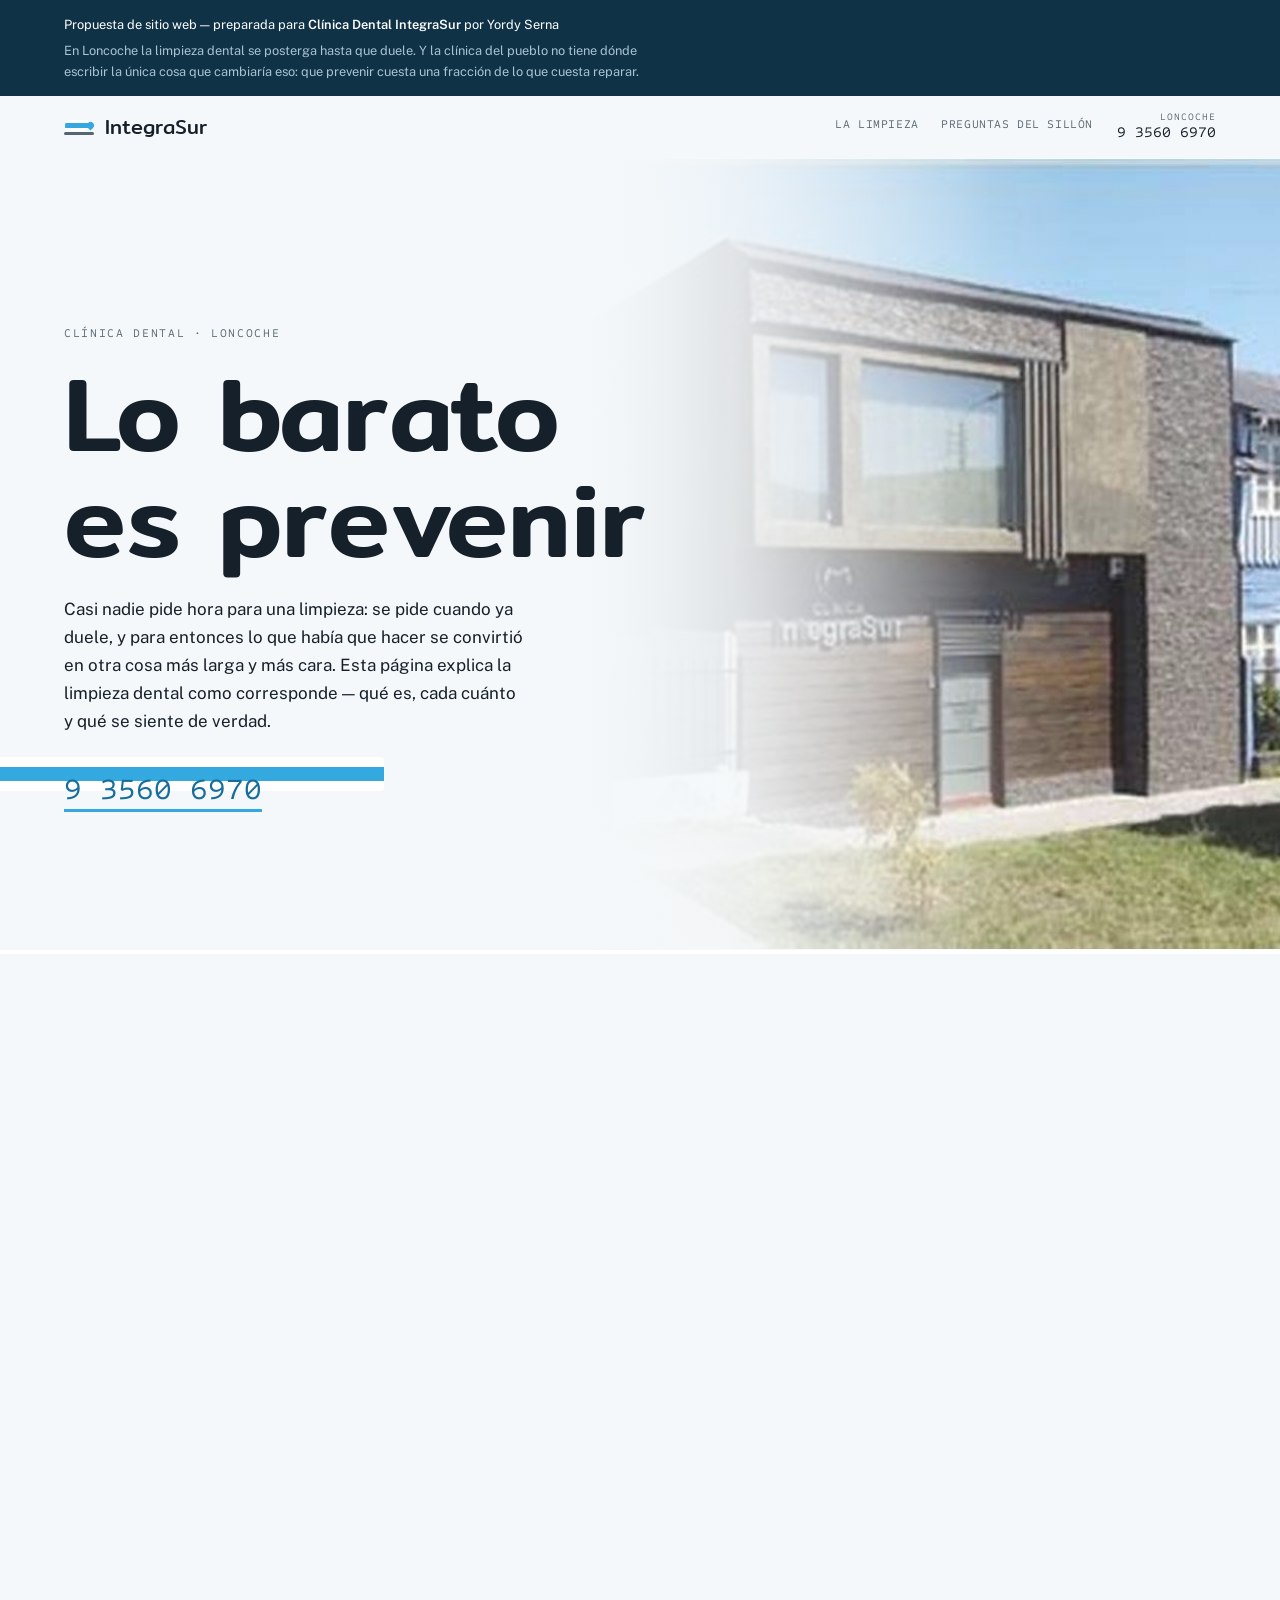
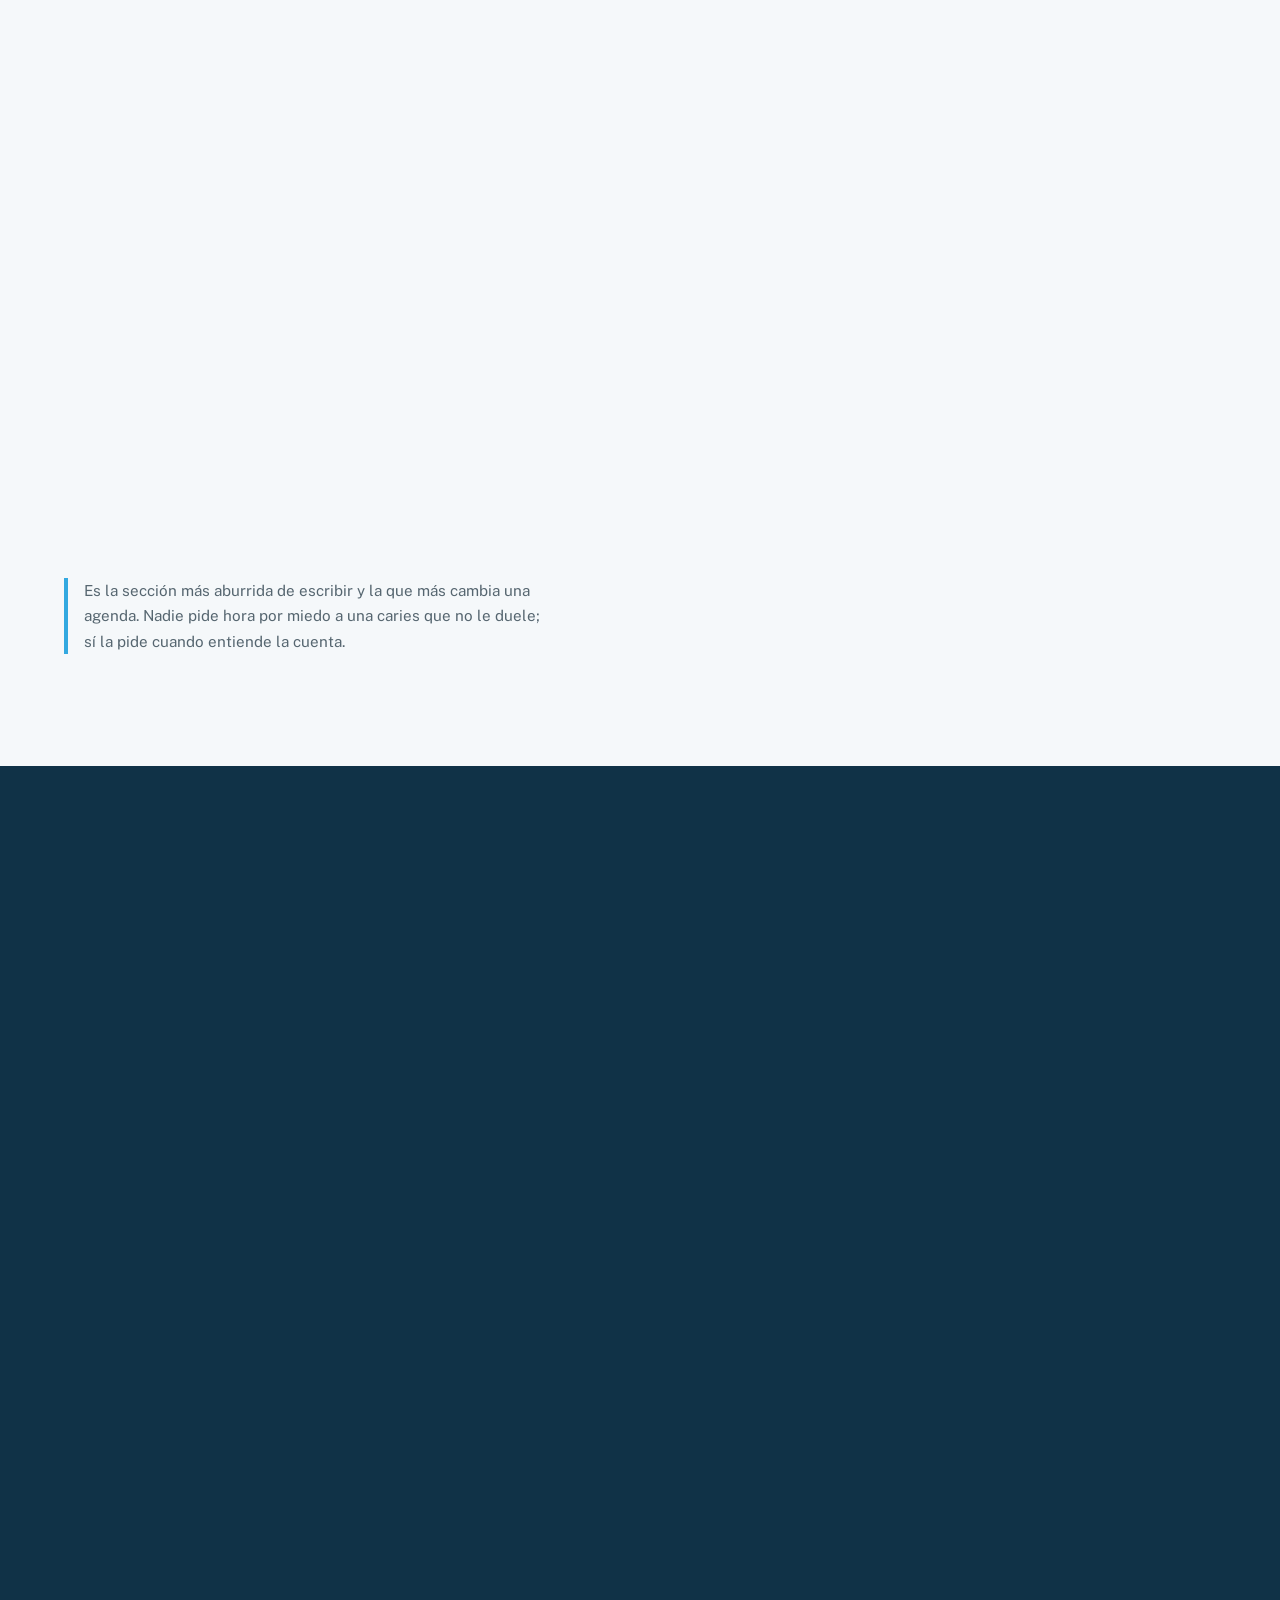
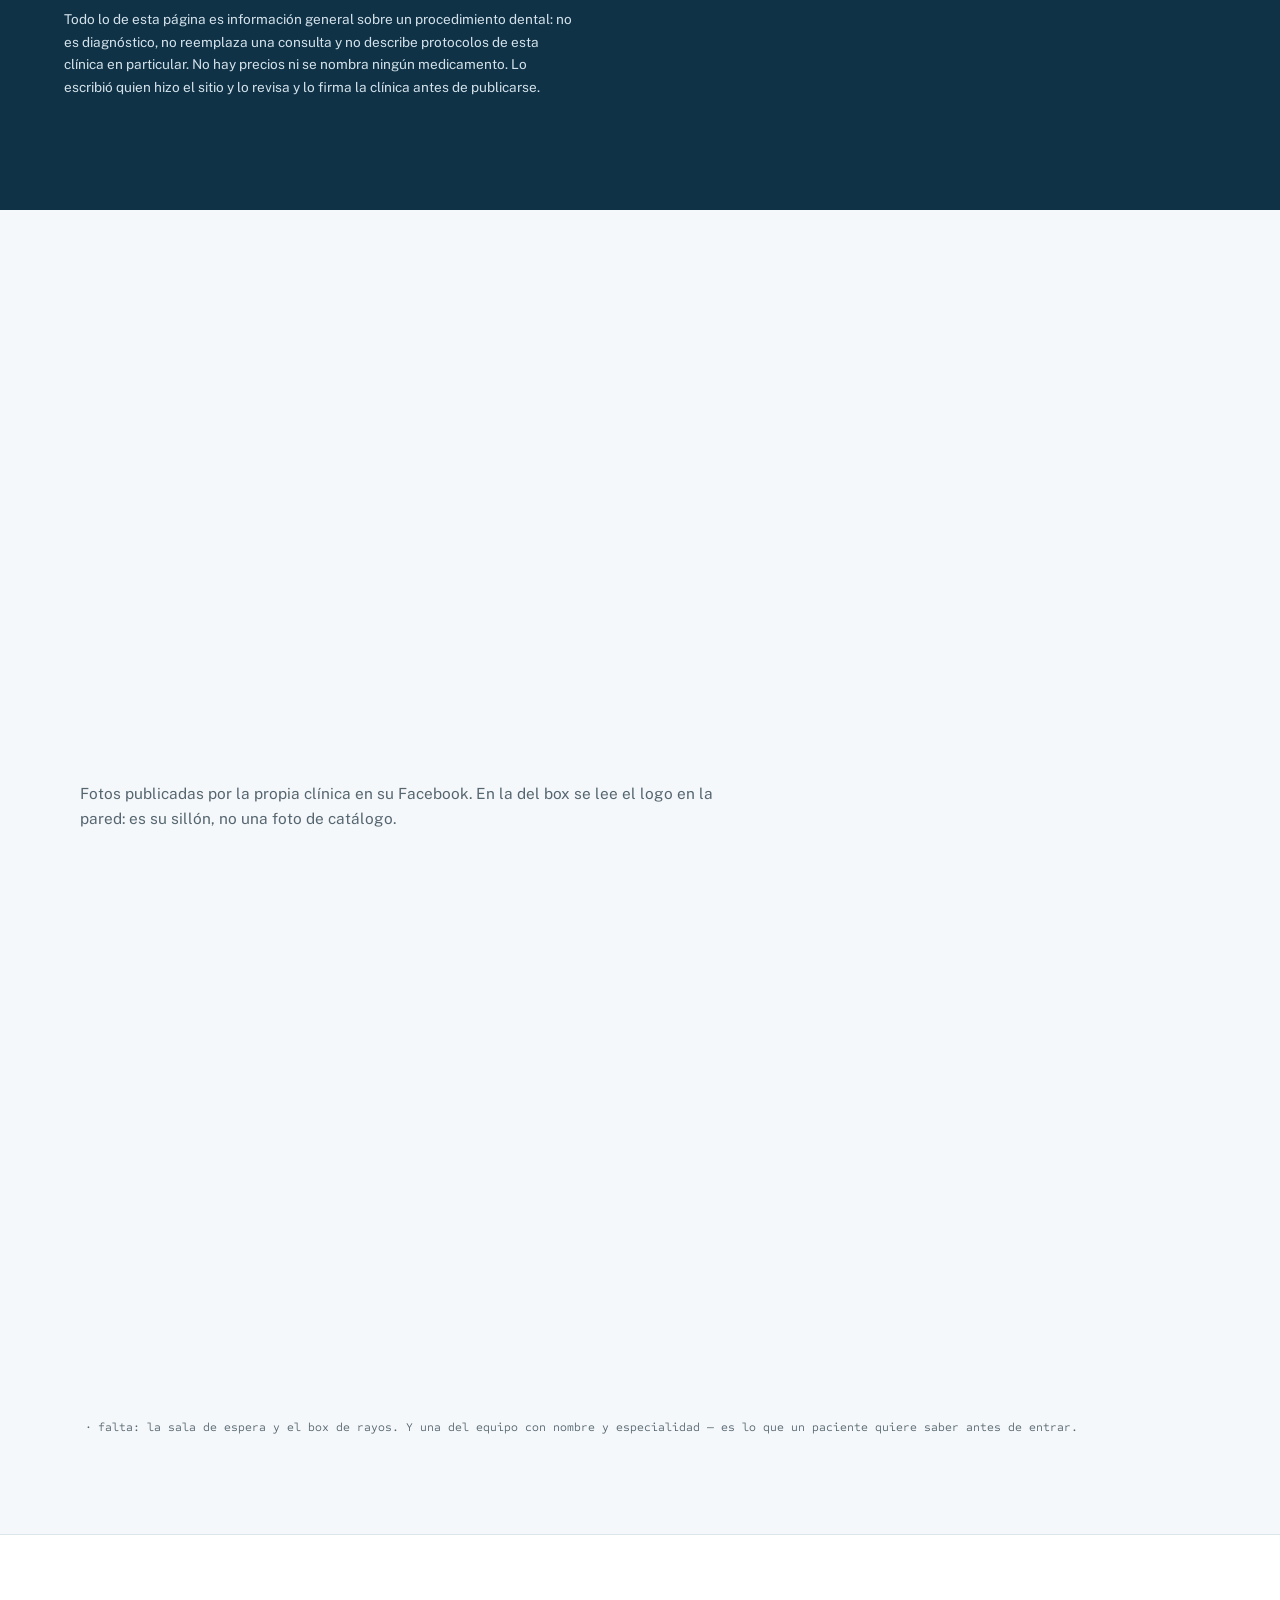
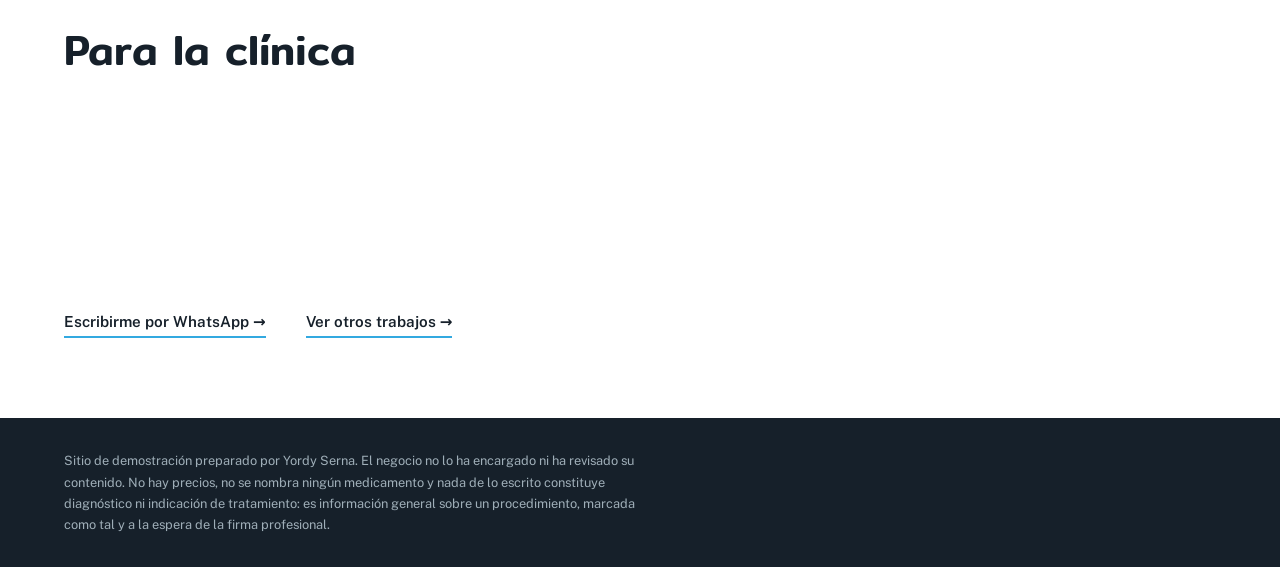
==== index.html @ 72bb819c "Demo con fotos reales del negocio Propuesta de sitio estatico: HTML, CSS y JavaScript clasico, sin b" ====
<!DOCTYPE html>
<html lang="es-CL" class="no-js">
<head>
<meta charset="utf-8">
<meta name="viewport" content="width=device-width, initial-scale=1">
<meta name="robots" content="noindex, nofollow">
<title>Clínica Dental IntegraSur — Loncoche</title>
<meta name="description" content="Clínica dental en Loncoche. La limpieza dental explicada: qué es, cada cuánto conviene y qué se siente de verdad.">

<!-- Política de seguridad de contenido: el navegador sólo puede cargar
     archivos de este mismo sitio. Sin CDN, sin librerías, sin rastreadores.
     Ver skills/web-blindada/references/csp-en-pages.md -->
<meta http-equiv="Content-Security-Policy" content="default-src 'none'; script-src 'self'; style-src 'self'; img-src 'self' data:; font-src 'self'; connect-src 'self'; media-src 'self'; form-action 'self'; base-uri 'none'; frame-src 'none'; object-src 'none'">
<meta name="referrer" content="strict-origin-when-cross-origin">

<!-- Rescate de la clase .js (regla 2 de la casa). En archivo, sin defer:
     inline lo bloquearía la CSP. -->
<script src="js/rescate.js"></script>

<!-- Fuentes propias: cero peticiones a terceros. -->
<link rel="preload" href="assets/fuentes/mitr-500-latin.woff2" as="font" type="font/woff2" crossorigin>
<link rel="stylesheet" href="assets/fuentes.css">
<link rel="stylesheet" href="css/estilo.css">
</head>
<body>

<div class="propuesta">
  <p class="propuesta__que">Propuesta de sitio web — preparada para <b>Clínica Dental IntegraSur</b> por Yordy Serna</p>
  <p class="propuesta__gancho">En Loncoche la limpieza dental se posterga hasta que duele. Y la clínica del pueblo no tiene dónde escribir la única cosa que cambiaría eso: que prevenir cuesta una fracción de lo que cuesta reparar.</p>
</div>

<header class="cab" id="cab">
  <a class="cab__marca" href="#portada">
    <span class="pasta" aria-hidden="true"><i class="pasta__onda"></i></span>
    <span class="cab__nombre">IntegraSur</span>
  </a>
  <nav class="cab__nav" aria-label="Secciones">
    <a href="#limpieza">La limpieza</a>
    <a href="#sillon">Preguntas del sillón</a>
  </nav>
  <a class="cab__tel" href="tel:+56935606970">
    <span class="cab__tel-rot">Loncoche</span>
    <span class="cab__tel-num">9 3560 6970</span>
  </a>
</header>

<main>

<!-- ========= PORTADA ========= -->
<section class="portada portada--foto" id="portada" aria-labelledby="t-portada">
  <!-- LA FOTO DE PORTADA: foto real del negocio. Entra por la derecha y
       se DISUELVE hacia el titular, que conserva el fondo limpio. -->
  <div class="portada__foto" aria-hidden="true">
    <img src="imagenes/clinica-01.jpg" width="1400" height="779"
         decoding="async" fetchpriority="high" alt="">
  </div>

  <div class="raya-fondo" aria-hidden="true"><span class="raya-fondo__franja"></span></div>

  <div class="portada__texto">
    <p class="sitio">Clínica dental · Loncoche</p>
    <h1 id="t-portada">Lo barato<br>es prevenir</h1>
    <p class="bajada">Casi nadie pide hora para una limpieza: se pide cuando ya duele, y
      para entonces lo que había que hacer se convirtió en otra cosa más larga y más cara.
      Esta página explica la limpieza dental como corresponde — qué es, cada cuánto y qué
      se siente de verdad.</p>
    <p class="dd--tel"><a href="tel:+56935606970">9 3560 6970</a></p>
  </div>
</section>

<!-- ========= LA PIEZA FIRMA ========= -->
<section class="limpieza" id="limpieza" aria-labelledby="t-limp">
  <div class="limpieza__cabecera">
    <p class="antetitulo">Destartraje, dicho en simple</p>
    <h2 id="t-limp">La limpieza que evita todo</h2>
    <p class="entrada">El sarro es placa que se endureció, y una vez dura no sale
      cepillando por más ganas que se le ponga: hay que sacarla con instrumento. Eso es la
      limpieza dental, y es el procedimiento más barato de toda la odontología.</p>
    <p class="marca-ejemplo" data-ejemplo="Descripción general del procedimiento — la firma quien atiende"></p>
  </div>

  <div class="fichas">
    <article class="fi">
      <p class="fi__rot">Qué es</p>
      <h3>Sacar lo que el cepillo ya no saca</h3>
      <p>La placa blanda se cepilla; la que lleva días pegada se endurece contra el diente
        y se transforma en sarro. Desde ahí el cepillo pasa por encima sin tocarla, y
        debajo la encía se inflama. Sacarlo es un trabajo mecánico, no una limpieza
        profunda de las que se compran en frasco.</p>
    </article>
    <article class="fi">
      <p class="fi__rot">Cada cuánto</p>
      <h3>Suele ser una o dos veces al año</h3>
      <p>La referencia general del oficio son seis a doce meses, pero no es igual para
        todos: quien fuma, quien usa aparatos o quien tiene las encías delicadas acumula
        más rápido. El intervalo de cada persona sale de su evaluación, no de una tabla.
        <span class="falta">falta: cada cuánto lo indican ustedes según el caso</span></p>
    </article>
    <article class="fi">
      <p class="fi__rot">Qué se siente</p>
      <h3>Molesta un poco. No es el torno.</h3>
      <p>Hay vibración, agua fría y un poco de ruido. Donde la encía está inflamada puede
        molestar más, y ahí es donde a veces sangra — que no es una señal de que lo están
        haciendo mal, sino de que esa encía estaba inflamada antes de empezar. Nadie sale
        de una limpieza como sale de una tapadura.</p>
    </article>
    <article class="fi fi--cuenta">
      <p class="fi__rot">La cuenta simple</p>
      <h3>Una limpieza al año contra lo que viene después</h3>
      <p>Sin caries, la limpieza es el único gasto dental del año. Con una caries que
        avanzó, el mismo diente puede terminar necesitando una tapadura, después un
        tratamiento de conducto y después una corona — tres procedimientos, tres sesiones
        y una cuenta que no se parece en nada a la primera.</p>
      <p class="fi__nota">Acá no van precios: los montos los pone la clínica y cambian
        entre una y otra. Lo que no cambia es el orden de magnitud.
        <span class="falta">falta: si quieren publicar valores, éste es el lugar</span></p>
    </article>
  </div>

  <p class="firma">Es la sección más aburrida de escribir y la que más cambia una agenda.
    Nadie pide hora por miedo a una caries que no le duele; sí la pide cuando entiende la
    cuenta.</p>
</section>

<!-- ========= LAS PREGUNTAS DEL SILLÓN — ESTRUCTURA K ========= -->
<section class="sillon" id="sillon" aria-labelledby="t-sillon">
  <div class="sillon__cabecera">
    <p class="antetitulo antetitulo--claro">Lo que se pregunta en voz baja</p>
    <h2 id="t-sillon">Las preguntas del sillón</h2>
    <p class="entrada">Cada una con su respuesta corta a la vista. El que quiere el detalle
      lo abre; el que sólo quería saber si dolía, ya lo sabe y cierra la página tranquilo.</p>
    <p class="marca-ejemplo marca-ejemplo--claro" data-ejemplo="Respuestas generales del oficio — pendientes de firma profesional"></p>
  </div>

  <div class="filas">
    <details class="fila">
      <summary>
        <span class="fila__q">¿Duele?</span>
        <span class="fila__corta">Molesta, no duele</span>
      </summary>
      <div class="fila__cuerpo">
        <p>La limpieza no entra en el diente: trabaja en la superficie y en el borde de la
          encía. Lo que se siente es vibración, frío y presión. Si hay encías muy
          inflamadas o raíces expuestas puede molestar más, y en esos casos se conversa
          antes de empezar qué se puede hacer para que sea llevadero.</p>
      </div>
    </details>

    <details class="fila">
      <summary>
        <span class="fila__q">¿Sangra?</span>
        <span class="fila__corta">Si estaba inflamada, sí</span>
      </summary>
      <div class="fila__cuerpo">
        <p>Una encía sana no sangra cuando la tocan. Si sangra durante la limpieza es
          porque ya estaba inflamada, casi siempre por el mismo sarro que se está sacando.
          El sangrado de ese día no es el problema: es la señal de que había uno.</p>
      </div>
    </details>

    <details class="fila">
      <summary>
        <span class="fila__q">¿Queda sensible?</span>
        <span class="fila__corta">Unos días, y pasa</span>
      </summary>
      <div class="fila__cuerpo">
        <p>Es frecuente sentir los dientes más sensibles al frío durante los primeros días,
          sobre todo si había mucho sarro tapando el cuello del diente. Se pasa solo. Si no
          se pasa o va empeorando, hay que volver y decirlo — no es algo que corresponda
          aguantar.</p>
      </div>
    </details>

    <details class="fila">
      <summary>
        <span class="fila__q">¿Desgasta el esmalte?</span>
        <span class="fila__corta">No es lo que hace</span>
      </summary>
      <div class="fila__cuerpo">
        <p>Es el mito más repetido del tema. El instrumento trabaja sobre el sarro, no sobre
          el esmalte. Lo que sí ocurre es que, al sacar una capa dura que llevaba años, el
          diente queda expuesto como estaba antes — y esa sensación de «me lo gastaron» es
          en realidad el diente sin la costra encima.</p>
      </div>
    </details>

    <details class="fila">
      <summary>
        <span class="fila__q">¿Cuánto demora?</span>
        <span class="fila__corta">Una sesión, no dos</span>
      </summary>
      <div class="fila__cuerpo">
        <p>En general se resuelve en una sesión. Cuando hay mucho sarro acumulado o las
          encías están muy inflamadas, a veces se divide en dos para no dejar la boca
          adolorida de una vez.
          <span class="falta">falta: cuánto dura una sesión en esta clínica</span></p>
      </div>
    </details>
  </div>

  <p class="descargo">Todo lo de esta página es información general sobre un procedimiento
    dental: no es diagnóstico, no reemplaza una consulta y no describe protocolos de esta
    clínica en particular. No hay precios ni se nombra ningún medicamento. Lo escribió quien
    hizo el sitio y lo revisa y lo firma la clínica antes de publicarse.</p>
</section>

<!-- ========= EL CIERRE — T1 ========= -->
<section class="cierre" id="llamar" aria-labelledby="t-cierre">
  <p class="cierre__rot">Para pedir hora de limpieza</p>
  <h2 id="t-cierre" class="cierre__tel">
    <a href="tel:+56935606970">9 3560 6970</a>
  </h2>
  <p class="cierre__pie">Es el número publicado en su ficha de Google.</p>
</section>

<!-- ========= LAS FOTOS ========= -->
<section class="galeria" aria-labelledby="t-galeria">
  <h2 id="t-galeria" class="galeria__titulo">El edificio y el box</h2>
  <p class="galeria__nota">Fotos publicadas por la propia clínica en su Facebook. En la del box se lee el logo en la pared: es su sillón, no una foto de catálogo.</p>
  <div class="galeria__grilla">
    <figure class="gal gal--abajo">
      <img src="imagenes/clinica-02.jpg" width="788" height="1400" loading="lazy" decoding="async"
           alt="Box de atención con el sillón dental y el logo de la clínica pintado en la pared.">
      <figcaption>El box, con el logo en la pared.</figcaption>
    </figure>
  </div>
  <p class="galeria__falta">falta: la sala de espera y el box de rayos. Y una del equipo con nombre y especialidad — es lo que un paciente quiere saber antes de entrar.</p>
</section>

</main>

<section class="dueno" aria-labelledby="t-dueno">
  <h2 id="t-dueno">Para la clínica</h2>
  <div class="dueno__cols">
    <div>
      <h3>Lo que está verificado</h3>
      <p>El teléfono 9 3560 6970 y que están en Loncoche. No tienen sitio propio.</p>
    </div>
    <div>
      <h3>Lo que es general</h3>
      <p>Las cuatro fichas y las cinco preguntas. Describen el procedimiento tal como se
        hace en cualquier clínica, y por eso van marcadas y sin firma.</p>
    </div>
    <div>
      <h3>Lo que falta</h3>
      <p>Tres cosas: cada cuánto indican la limpieza según el caso, cuánto dura una sesión
        acá, y si quieren publicar valores. Lo último es opcional — pero la sección de la
        cuenta simple es mucho más fuerte con números que sin ellos.</p>
    </div>
  </div>
  <p class="dueno__cierre">
    <a class="flecha" href="https://wa.me/56968650001" rel="noopener">Escribirme por WhatsApp <span aria-hidden="true">→</span></a>
    <a class="flecha" href="https://yordyserna.github.io" rel="noopener">Ver otros trabajos <span aria-hidden="true">→</span></a>
  </p>
</section>

<footer class="pie">
  <p>Sitio de demostración preparado por Yordy Serna. El negocio no lo ha encargado ni ha
    revisado su contenido. No hay precios, no se nombra ningún medicamento y nada de lo
    escrito constituye diagnóstico ni indicación de tratamiento: es información general
    sobre un procedimiento, marcada como tal y a la espera de la firma profesional.</p>
</footer>

<script src="js/main.js"></script>
</body>
</html>
---- assets/fuentes.css ----
﻿/* ==================================================================
   Fuentes self-hosted. Generado por self-hostear-fuentes.ps1
   Origen: https://fonts.googleapis.com/css2?family=Mitr:wght@400;500&family=Public+Sans:wght@400..600&family=Sometype+Mono:wght@400;500&display=swap

   Se sirven desde el mismo dominio: sin peticiones a Google, sin
   DNS ni TLS extra. La display va con <link rel=preload> en el HTML.
   Subset latin: cubre el espanol completo (tildes, enie, dieresis).
   ================================================================== */

@font-face {
  font-family: 'Mitr';
  font-style: normal;
  font-weight: 400;
  font-display: swap;
  src: url('fuentes/mitr-400-latin.woff2') format('woff2');
  unicode-range: U+0000-00FF, U+0131, U+0152-0153, U+02BB-02BC, U+02C6, U+02DA, U+02DC, U+0304, U+0308, U+0329, U+2000-206F, U+20AC, U+2122, U+2191, U+2193, U+2212, U+2215, U+FEFF, U+FFFD;
}

@font-face {
  font-family: 'Mitr';
  font-style: normal;
  font-weight: 500;
  font-display: swap;
  src: url('fuentes/mitr-500-latin.woff2') format('woff2');
  unicode-range: U+0000-00FF, U+0131, U+0152-0153, U+02BB-02BC, U+02C6, U+02DA, U+02DC, U+0304, U+0308, U+0329, U+2000-206F, U+20AC, U+2122, U+2191, U+2193, U+2212, U+2215, U+FEFF, U+FFFD;
}

@font-face {
  font-family: 'Public Sans';
  font-style: normal;
  font-weight: 400 600;
  font-display: swap;
  src: url('fuentes/publicsans-var-latin.woff2') format('woff2');
  unicode-range: U+0000-00FF, U+0131, U+0152-0153, U+02BB-02BC, U+02C6, U+02DA, U+02DC, U+0304, U+0308, U+0329, U+2000-206F, U+20AC, U+2122, U+2191, U+2193, U+2212, U+2215, U+FEFF, U+FFFD;
}

@font-face {
  font-family: 'Sometype Mono';
  font-style: normal;
  font-weight: 400;
  font-display: swap;
  src: url('fuentes/sometypemono-400-latin.woff2') format('woff2');
  unicode-range: U+0000-00FF, U+0131, U+0152-0153, U+02BB-02BC, U+02C6, U+02DA, U+02DC, U+0304, U+0308, U+0329, U+2000-206F, U+20AC, U+2122, U+2191, U+2193, U+2212, U+2215, U+FEFF, U+FFFD;
}

@font-face {
  font-family: 'Sometype Mono';
  font-style: normal;
  font-weight: 500;
  font-display: swap;
  src: url('fuentes/sometypemono-500-latin.woff2') format('woff2');
  unicode-range: U+0000-00FF, U+0131, U+0152-0153, U+02BB-02BC, U+02C6, U+02DA, U+02DC, U+0304, U+0308, U+0329, U+2000-206F, U+20AC, U+2122, U+2191, U+2193, U+2212, U+2215, U+FEFF, U+FFFD;
}
---- css/estilo.css ----
/* ══════════════════════════════════════════════════════════════════
   CLINICA DENTAL INTEGRASUR · Loncoche
   Demo 173. Identidad: «RAYA DE PASTA».

   DATO QUE NO SE USA: la ficha tiene 5,0 pero con SIETE reseñas. Por
   la regla de la casa (la de la 133), un volumen tan bajo no se cita
   como argumento: **en toda la pagina no aparece ni la nota ni el
   numero de reseñas**. El argumento es la comuna y la prevencion.

   LA DIRECCION EN UNA FRASE
   El motivo es LA FRANJA BICOLOR DE LA PASTA DE DIENTES: blanco con
   la veta celeste. No es un color de fondo, es una RAYA — y la raya
   es toda la identidad.

   LA PALETA
   --blanco  #FFFFFF
   --hueso   #F5F8FA  el fondo real
   --gel     #166D9C  celeste de gel para TEXTO (5,3:1 sobre hueso)
   --gel-obj #33A9E0  el mismo celeste para la RAYA dibujada. No se
                      usa en texto: sobre hueso da 2,4:1.
   --hondo   #103247  la seccion oscura
   --tinta   #16202A

   REGLA DURA: el celeste aparece SIEMPRE COMO RAYA HORIZONTAL
   BICOLOR —blanco arriba, celeste al medio, blanco abajo—, nunca como
   plano suelto. Bordes de seccion, subrayados gruesos, el fondo de la
   portada. Un plano celeste seria «otra pagina celeste»; la raya es
   pasta de dientes y se lee al instante.

   DESLINDE DE CELESTES DEL REGISTRO (ya van cuatro):
     · la bata de la 110 es UNIFORME (tela plana de clinica)
     · la manta de la 161 es TEXTIL de noche (opaca)
     · el jabon de la 168 es AGUA ESPUMOSA (translucida, con brillo)
     · este es GEL EN FRANJA: opaco, viscoso y siempre en raya
   Cuatro celestes, cuatro materiales distintos.

   EL TRIO
   · display · Mitr — grotesca redondeada de trazo parejo, limpia sin
     ser fria. Primera vez en el registro.
   · cuerpo  · Public Sans — neutra institucional, buena para salud.
   · dato    · Sometype Mono — REPETICION CONSCIENTE (segundo uso):
     el catalogo de monos esta agotado a esta altura y es la mas
     blanda del catalogo, que es lo que pide una pagina de higiene.

   FAMILIA DENTAL POR PIEZA: 54 precio · 67 niños · 84 duracion ·
   119 miedo · 171 urgencia · 172 ortodoncia · **173 PREVENCION** ·
   174 protesis.
   FAMILIA «PLATA HONESTA» (hablar de dinero sin inventar cifras):
   54 · 136 · 162 · **173**.

   LA CABECERA (139ª del oficio) — LA ONDA DE PASTA
   El gusanito de pasta sobre la linea del cepillo: una S acostada
   con punta, en la raya bicolor.
   TERCERA CABECERA DENTAL DEL REGISTRO Y TERCER OBJETO:
     · la 137ª es LA MUELA — anatomia (es del paciente)
     · la 138ª es EL BRACKET — aparato (es de la clinica)
     · esta es LA PASTA — higiene (es de la casa del paciente)
   Ninguna repite objeto y las tres son dentales.

   EL FONDO — LA RAYA QUE SE EXTIENDE
   La franja bicolor sale desde el borde izquierdo, avanza suave y se
   corta con una gota final que se redondea y se asienta. 24s.
   DESLINDE OBLIGATORIO CON LA CINTA DE LA 181 (que tambien se
   extiende y se corta): la cinta de embalar se corta DENTADA Y SECA
   —un tiron, un borde irregular—; la pasta termina en GOTA BLANDA que
   se asienta. Mismo esqueleto de animacion, fisica opuesta. Escrito
   en las dos filas del registro.
   Reduced-motion: raya extendida y quieta, con su gota puesta.

   LA ESTRUCTURA — K (filas <details>)
   Cada fila muestra la pregunta Y su respuesta de tres palabras en
   mono, al lado, antes de abrirse.
   DESLINDE CON LOS K DEL REGISTRO — tercer sabor de fila-con-adelanto:
     · la 133 adelanta un VEREDICTO binario (sirve / no sirve)
     · la 156 adelanta una CHAPITA normativa (la norma que aplica)
     · esta adelanta una RESPUESTA CORTA en lenguaje hablado
       («Molesta, no duele»), que es como contestaria una persona
   El que solo queria saber si dolia ya lo sabe sin abrir nada.
   ══════════════════════════════════════════════════════════════════ */

:root {
  --blanco:  #FFFFFF;
  --hueso:   #F5F8FA;
  --gel:     #166D9C;
  --gel-obj: #33A9E0;
  --hondo:   #103247;
  --tinta:   #16202A;
  --gris:    #566670;
  --linea:   #DCE5EA;

  --display: 'Mitr', system-ui, sans-serif;
  --cuerpo:  'Public Sans', system-ui, -apple-system, 'Segoe UI', sans-serif;
  --dato:    'Sometype Mono', ui-monospace, 'Consolas', monospace;

  /* LA RAYA: el gradiente que es la identidad entera. */
  --raya: linear-gradient(to bottom,
            #FFFFFF 0 30%, var(--gel-obj) 30% 70%, #FFFFFF 70% 100%);
}

*, *::before, *::after { box-sizing: border-box; }
[hidden] { display: none !important; }

html { -webkit-text-size-adjust: 100%; scroll-behavior: smooth; }
@media (prefers-reduced-motion: reduce) { html { scroll-behavior: auto; } }

body {
  margin: 0;
  background: var(--hueso);
  color: var(--tinta);
  font-family: var(--cuerpo);
  font-size: 1.0625rem;
  line-height: 1.66;
  overflow-x: hidden;
}

h1, h2, h3 { font-family: var(--display); font-weight: 500; margin: 0; }
p { margin: 0 0 1rem; }
a { color: inherit; }

:focus-visible { outline: 2px solid var(--gel); outline-offset: 3px; }

/* ── la banda de propuesta ── */
.propuesta {
  background: var(--hondo); color: var(--blanco);
  padding: .9rem clamp(1.2rem, 5vw, 4rem);
}
.propuesta__que { font-size: .8rem; margin: 0 0 .25rem; }
.propuesta__gancho { font-size: .8rem; color: #A9C3D2; margin: 0; max-width: 72ch; }

/* ── cabecera fantasma ── */
.cab {
  position: sticky; top: 0; z-index: 40;
  display: flex; align-items: center; gap: 1.5rem;
  padding: .85rem clamp(1.2rem, 5vw, 4rem);
  background: var(--hueso);
  border-bottom: 1px solid var(--linea);
}
.js .cab { transition: background-color .3s, border-color .3s; }
.js .cab:not(.cab--flota) { background: transparent; border-bottom-color: transparent; }

.cab__marca { display: flex; align-items: center; gap: .7rem; text-decoration: none; }
.cab__nombre { font-family: var(--display); font-size: 1.25rem; }

/* LA ONDA DE PASTA — la cabecera 139ª.
   La linea del cepillo abajo y el gusanito encima, con su punta. */
.pasta { position: relative; display: block; width: 30px; height: 20px; flex: none; }
/* la linea del cepillo */
.pasta::after {
  content: ''; position: absolute; left: 0; right: 0; bottom: 2px;
  height: 3px; background: var(--gris); border-radius: 2px;
}
/* el gusanito: una S acostada hecha con dos bordes redondeados */
.pasta__onda {
  position: absolute; left: 1px; right: 5px; top: 3px; height: 11px;
  background: var(--raya);
  border-radius: 6px 2px 6px 2px / 6px 6px 6px 6px;
}
/* la punta */
.pasta__onda::after {
  content: ''; position: absolute; right: -5px; top: 2px;
  width: 7px; height: 7px;
  background: var(--gel-obj);
  border-radius: 50% 50% 50% 0;
  transform: rotate(-45deg);
}

.cab__nav { margin-left: auto; display: flex; gap: 1.4rem; }
.cab__nav a {
  font-family: var(--dato); font-size: .74rem;
  letter-spacing: .05em; text-transform: uppercase;
  text-decoration: none; color: var(--gris);
  border-bottom: 1px solid transparent; padding-bottom: 2px;
}
.cab__nav a:hover { color: var(--gel); border-bottom-color: var(--gel-obj); }

.cab__tel { text-decoration: none; text-align: right; line-height: 1.15; }
.cab__tel-rot {
  display: block; font-family: var(--dato); font-size: .62rem;
  letter-spacing: .1em; text-transform: uppercase; color: var(--gris);
}
.cab__tel-num { display: block; font-family: var(--dato); font-size: .95rem; }

@media (max-width: 860px) {
  .cab__nav { display: none; }
  .cab__tel { margin-left: auto; }
}

/* ══════ PORTADA ══════ */
.portada {
  position: relative;
  min-height: 88svh;
  display: flex; align-items: center;
  padding: clamp(2rem, 6vw, 5rem) clamp(1.2rem, 5vw, 4rem) 0;
  overflow: hidden;
}
.portada__texto { position: relative; z-index: 2; max-width: 44rem; }

/* LA RAYA QUE SE EXTIENDE */
.raya-fondo {
  position: absolute; left: 0; right: 0; bottom: 20%;
  height: 34px; z-index: 1; pointer-events: none;
}
.raya-fondo__franja {
  display: block; position: relative;
  width: 30%; height: 100%;
  background: var(--raya);
  border-radius: 0 4px 4px 0;
}
/* LA GOTA: aparece al final del recorrido y se asienta. Blanda —
   nunca un corte dentado (ver el deslinde con la 181). */
.raya-fondo__franja::after {
  content: ''; position: absolute; right: -13px; top: 50%;
  width: 30px; height: 30px; margin-top: -15px;
  background: var(--gel-obj);
  border-radius: 50%;
  transform: scale(0);
}
.js .raya-fondo__franja { animation: extender 24s ease-in-out infinite; }
.js .raya-fondo__franja::after { animation: gotear 24s ease-out infinite; }
@keyframes extender {
  0%        { width: 0; }
  54%, 88%  { width: 74%; }
  100%      { width: 0; }
}
@keyframes gotear {
  0%, 48%   { transform: scale(0); }
  60%, 88%  { transform: scale(1); }
  96%, 100% { transform: scale(0); }
}
@media (prefers-reduced-motion: reduce) {
  .js .raya-fondo__franja { animation: none; width: 74%; }
  .js .raya-fondo__franja::after { animation: none; transform: scale(1); }
}

.sitio {
  font-family: var(--dato); font-size: .74rem;
  letter-spacing: .14em; text-transform: uppercase;
  color: var(--gris); margin-bottom: 1rem;
}
h1 {
  font-size: clamp(2.8rem, 9vw, 6.5rem);
  line-height: 1.02; margin-bottom: 1.4rem;
  color: var(--tinta);
}
.bajada { max-width: 46ch; margin-bottom: 1.8rem; }
.dd--tel { margin: 0; }
.dd--tel a {
  font-family: var(--dato); font-size: clamp(1.3rem, 3vw, 1.9rem);
  text-decoration: none; color: var(--gel);
  border-bottom: 3px solid var(--gel-obj); padding-bottom: 2px;
}

/* ══════ LA PIEZA FIRMA ══════ */
.limpieza {
  padding: clamp(3.5rem, 9vw, 7rem) clamp(1.2rem, 5vw, 4rem);
  border-top: 4px solid transparent;
  border-image: var(--raya) 1;
}
.limpieza__cabecera, .sillon__cabecera { max-width: 54rem; margin-bottom: clamp(2rem, 5vw, 3rem); }

.antetitulo {
  font-family: var(--dato); font-size: .72rem;
  letter-spacing: .14em; text-transform: uppercase; color: var(--gris);
  margin-bottom: .7rem;
}
.antetitulo--claro { color: #A9C3D2; }

.limpieza h2, .sillon h2 {
  font-size: clamp(2.1rem, 6vw, 4rem); line-height: 1.05;
  margin-bottom: 1rem;
}
.sillon h2 { color: var(--blanco); }
.entrada { max-width: 54ch; }
.sillon .entrada { color: #D3E2EA; }

.marca-ejemplo::before {
  content: attr(data-ejemplo);
  display: inline-block;
  font-family: var(--dato); font-size: .68rem;
  color: var(--gris); border-left: 2px solid var(--gris); padding-left: .6rem;
}
.marca-ejemplo--claro::before { color: #A9C3D2; border-left-color: #A9C3D2; }

.fichas {
  display: grid; grid-template-columns: repeat(auto-fit, minmax(19rem, 1fr));
  gap: clamp(1rem, 2.5vw, 1.8rem);
}
.fi {
  background: var(--blanco);
  border: 1px solid var(--linea);
  padding: clamp(1.3rem, 3vw, 2rem);
}
.fi--cuenta { grid-column: 1 / -1; border-top: 6px solid transparent; border-image: var(--raya) 1; }
.fi__rot {
  font-family: var(--dato); font-size: .66rem;
  letter-spacing: .14em; text-transform: uppercase;
  color: var(--gel); margin-bottom: .3rem;
}
.fi h3 { font-size: 1.35rem; margin-bottom: .6rem; }
.fi p { font-size: .98rem; }
.fi p:last-child { margin-bottom: 0; }
.fi__nota {
  font-family: var(--dato); font-size: .84rem; color: var(--gris);
  border-top: 1px solid var(--linea); padding-top: .8rem;
}

/* «falta»: la pagina es mayormente CLARA — tono oscuro por defecto,
   claro como excepcion para la seccion hondo. */
.falta {
  display: inline-block; margin-top: .35rem;
  font-family: var(--dato); font-size: .76rem;
  color: var(--gel); border-bottom: 1px dashed var(--gel-obj);
}
.sillon .falta { color: #8FC7E4; border-bottom-color: #8FC7E4; }

.firma {
  max-width: 54ch; margin: clamp(2rem, 4vw, 3rem) 0 0;
  font-size: .95rem; color: var(--gris);
  border-left: 4px solid var(--gel-obj); padding-left: 1rem;
}

/* ══════ LAS PREGUNTAS — ESTRUCTURA K ══════ */
.sillon {
  background: var(--hondo); color: var(--blanco);
  padding: clamp(3.5rem, 9vw, 7rem) clamp(1.2rem, 5vw, 4rem);
}

.filas { max-width: 58rem; }
.fila { border-top: 1px solid #2A4E63; }
.fila:last-of-type { border-bottom: 1px solid #2A4E63; }
.fila > summary {
  display: flex; align-items: baseline; gap: 1rem; flex-wrap: wrap;
  padding: 1.1rem 0; cursor: pointer; list-style: none;
}
.fila > summary::-webkit-details-marker { display: none; }
.fila__q {
  font-family: var(--display); font-size: clamp(1.2rem, 3vw, 1.7rem);
  color: var(--blanco);
}
/* LA RESPUESTA CORTA: el adelanto que hace distinta a esta K. */
.fila__corta {
  margin-left: auto;
  font-family: var(--dato); font-size: .92rem;
  color: #8FC7E4;
  border-bottom: 2px solid var(--gel-obj);
  padding-bottom: 1px;
}
.fila[open] > summary .fila__corta { border-bottom-color: transparent; }
.fila__cuerpo { padding: 0 0 1.4rem; max-width: 62ch; }
.fila__cuerpo p { color: #D3E2EA; margin-bottom: 0; }

.descargo {
  max-width: 64ch; margin: 2rem 0 0;
  font-size: .85rem; color: #D3E2EA;
}

/* ══════ CIERRE — T1 ══════ */
.cierre {
  padding: clamp(4rem, 10vw, 8rem) clamp(1.2rem, 5vw, 4rem);
  text-align: center;
}
.cierre__rot {
  font-family: var(--dato); font-size: .72rem;
  letter-spacing: .16em; text-transform: uppercase; color: var(--gris);
}
.cierre__tel { font-size: clamp(2rem, 8vw, 5rem); line-height: 1; margin-bottom: 1rem; }
.cierre__tel a {
  font-family: var(--dato); text-decoration: none; color: var(--gel);
  border-bottom: 6px solid transparent; border-image: var(--raya) 1;
}
.cierre__pie { font-size: .88rem; color: var(--gris); margin: 0; }

/* ══════ PARA LA CLINICA ══════ */
.dueno {
  background: var(--blanco);
  padding: clamp(3rem, 7vw, 5rem) clamp(1.2rem, 5vw, 4rem);
  border-top: 1px solid var(--linea);
}
.dueno h2 { font-size: clamp(1.8rem, 4.4vw, 2.6rem); margin-bottom: 2rem; }
.dueno__cols {
  display: grid; grid-template-columns: repeat(auto-fit, minmax(15rem, 1fr));
  gap: 2rem; margin-bottom: 2.5rem;
}
.dueno h3 {
  font-family: var(--dato); font-size: .72rem;
  letter-spacing: .1em; text-transform: uppercase;
  color: var(--gel); margin-bottom: .5rem;
}
.dueno p { color: var(--tinta); font-size: .95rem; margin: 0; }
.dueno__cierre { display: flex; flex-wrap: wrap; gap: 1.5rem 2.5rem; margin: 0; }
.flecha {
  font-weight: 600; text-decoration: none;
  border-bottom: 2px solid var(--gel-obj); padding-bottom: 2px;
}
.flecha:hover { border-bottom-color: var(--tinta); }

/* ══════ PIE ══════ */
.pie {
  background: var(--tinta); color: #9FAEB8;
  padding: 2rem clamp(1.2rem, 5vw, 4rem);
  font-size: .8rem;
}
.pie p { max-width: 72ch; margin: 0; }

/* ── apariciones ── */
.js .rev { opacity: 0; transform: translateY(14px); }
.js .rev.ok {
  opacity: 1; transform: none;
  transition: opacity .6s ease, transform .6s ease;
}
@media (prefers-reduced-motion: reduce) {
  .js .rev { opacity: 1; transform: none; }
}

/* ══════ LA FOTO EN LA PORTADA ══════
   La foto real del negocio entra por la derecha y se DISUELVE hacia el
   titular. No es un velo de color puesto encima: es la imagen misma
   perdiendo opacidad con mask-image, asi que el texto conserva el fondo
   limpio y las medidas de contraste auditadas siguen valiendo. */
.portada--foto { padding-top: clamp(1.5rem, 3.5vh, 3.5rem); }
.portada--foto .portada__texto { max-width: 40rem; }

.portada__foto {
  position: absolute; z-index: 0;
  inset: 0 0 0 auto;
  width: min(57%, 45rem);
  pointer-events: none;
}
.portada__foto img {
  display: block; width: 100%; height: 100%;
  object-fit: cover; object-position: 58% 48%;
  -webkit-mask-image: linear-gradient(90deg, transparent 0%, rgba(0,0,0,.30) 24%, #000 60%, #000 100%);
          mask-image: linear-gradient(90deg, transparent 0%, rgba(0,0,0,.30) 24%, #000 60%, #000 100%);
}
/* El velo repite el fondo de la pagina: la foto queda de fondo, no de
   protagonista, y el titular sigue mandando. */
.portada__foto::after {
  content: ''; position: absolute; inset: 0;
  background: linear-gradient(90deg,
              var(--hueso) 0%, rgba(245,248,250,.58) 32%, rgba(245,248,250,.10) 72%);
}

/* La foto ENTRA: viene desde la derecha, un poco mas grande, y asienta. */
.js .portada--foto .portada__foto { opacity: 0; transform: translateX(3rem) scale(1.04); }
.js .portada--foto.ok .portada__foto {
  opacity: 1; transform: none;
  transition: opacity .9s ease, transform 1.1s cubic-bezier(.2,.7,.2,1);
}
/* .portada entra al observador SOLO para gatillar la foto: la seccion
   entera no debe desvanecerse (el titular tiene su propia entrada). */
.js .portada.rev,
.js .portada.rev.ok { opacity: 1; transform: none; transition: none; }

/* En celular no hay costado donde disolver: la foto pasa a ser franja
   de arriba que se deshace hacia abajo, y el texto baja. */
@media (max-width: 860px) {
  .portada--foto { padding-top: 37svh; }
  .portada__foto { inset: 0 0 auto 0; width: 100%; height: 33svh; }
  .portada__foto img {
    -webkit-mask-image: linear-gradient(180deg, #000 0%, #000 50%, rgba(0,0,0,.22) 85%, transparent 100%);
            mask-image: linear-gradient(180deg, #000 0%, #000 50%, rgba(0,0,0,.22) 85%, transparent 100%);
  }
  .portada__foto::after {
    background: linear-gradient(180deg,
                rgba(245,248,250,.12) 0%, rgba(245,248,250,.50) 68%, var(--hueso) 100%);
  }
}
@media (prefers-reduced-motion: reduce) {
  .js .portada--foto .portada__foto { opacity: 1; transform: none; }
}

/* ══════ LAS FOTOS ══════
   Grilla dura, igual que el resto de la pagina: dos arriba y una ancha
   abajo. Cada figura llega desde un lado distinto — izquierda, derecha,
   abajo — con un retardo escalonado, para que se lean como tres cosas
   puestas sobre la mesa y no como un bloque que se enciende. */
.galeria {
  padding: clamp(3rem, 8vw, 6rem) clamp(1.2rem, 5vw, 4rem);
  max-width: 78rem; margin: 0 auto;
}
.galeria__titulo {
  font-family: var(--display); font-weight: 500;
  font-size: clamp(1.9rem, 4.4vw, 3.1rem); line-height: 1.05;
  margin: 0 0 .6rem; color: var(--tinta);
}
.galeria__nota {
  max-width: 40rem; margin: 0 0 2.2rem;
  color: var(--gris); font-size: .96rem; line-height: 1.6;
}
.galeria__grilla { display: grid; gap: clamp(.9rem, 2vw, 1.6rem); grid-template-columns: 1fr 1fr; }
.gal { margin: 0; background: var(--blanco); border: 1px solid var(--linea); padding: .6rem; }
.gal--abajo { grid-column: 1 / -1; }
.gal img {
  display: block; width: 100%; height: 100%;
  aspect-ratio: 3 / 2; object-fit: cover;
  border-bottom: 3px solid var(--gel);
}
.gal--abajo img { aspect-ratio: 16 / 7; }
.gal figcaption {
  font-family: var(--dato); font-size: .74rem; line-height: 1.5;
  color: var(--gris); padding: .65rem .2rem 0;
}
.galeria__falta {
  font-family: var(--dato); font-size: .74rem; color: var(--gris);
  margin: 1.4rem 0 0; padding-left: 1.1rem; position: relative;
}
.galeria__falta::before { content: '·'; position: absolute; left: .3rem; }

.js .gal.rev { opacity: 0; }
.js .gal--izq.rev   { transform: translateX(-2.4rem); }
.js .gal--der.rev   { transform: translateX(2.4rem); }
.js .gal--abajo.rev { transform: translateY(2.4rem) scale(.98); }
.js .gal.rev.ok {
  opacity: 1; transform: none;
  transition: opacity .8s ease, transform 1s cubic-bezier(.2,.7,.2,1);
}
.js .gal--der.rev.ok   { transition-delay: .12s; }
.js .gal--abajo.rev.ok { transition-delay: .22s; }

@media (max-width: 700px) {
  .galeria__grilla { grid-template-columns: 1fr; }
  .gal--abajo img { aspect-ratio: 3 / 2; }
}
@media (prefers-reduced-motion: reduce) {
  .js .gal.rev { opacity: 1; transform: none; }
}
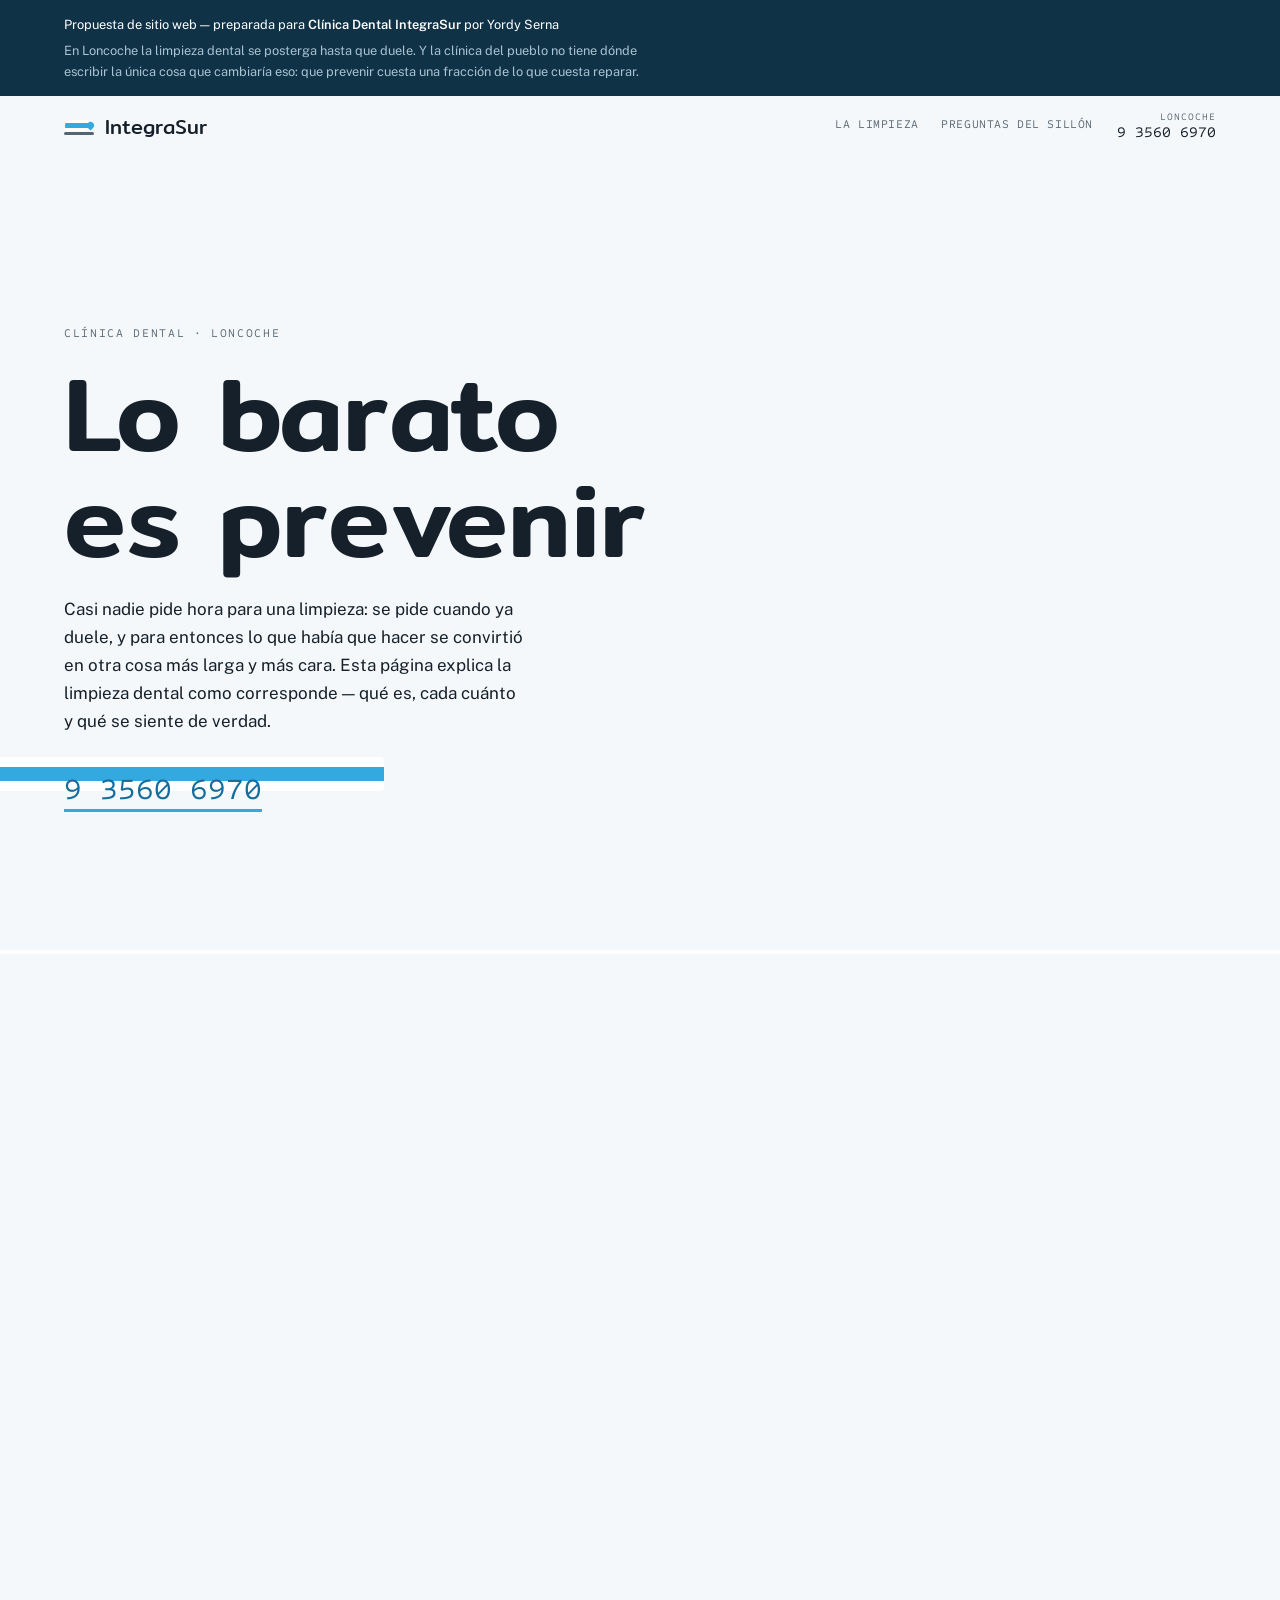
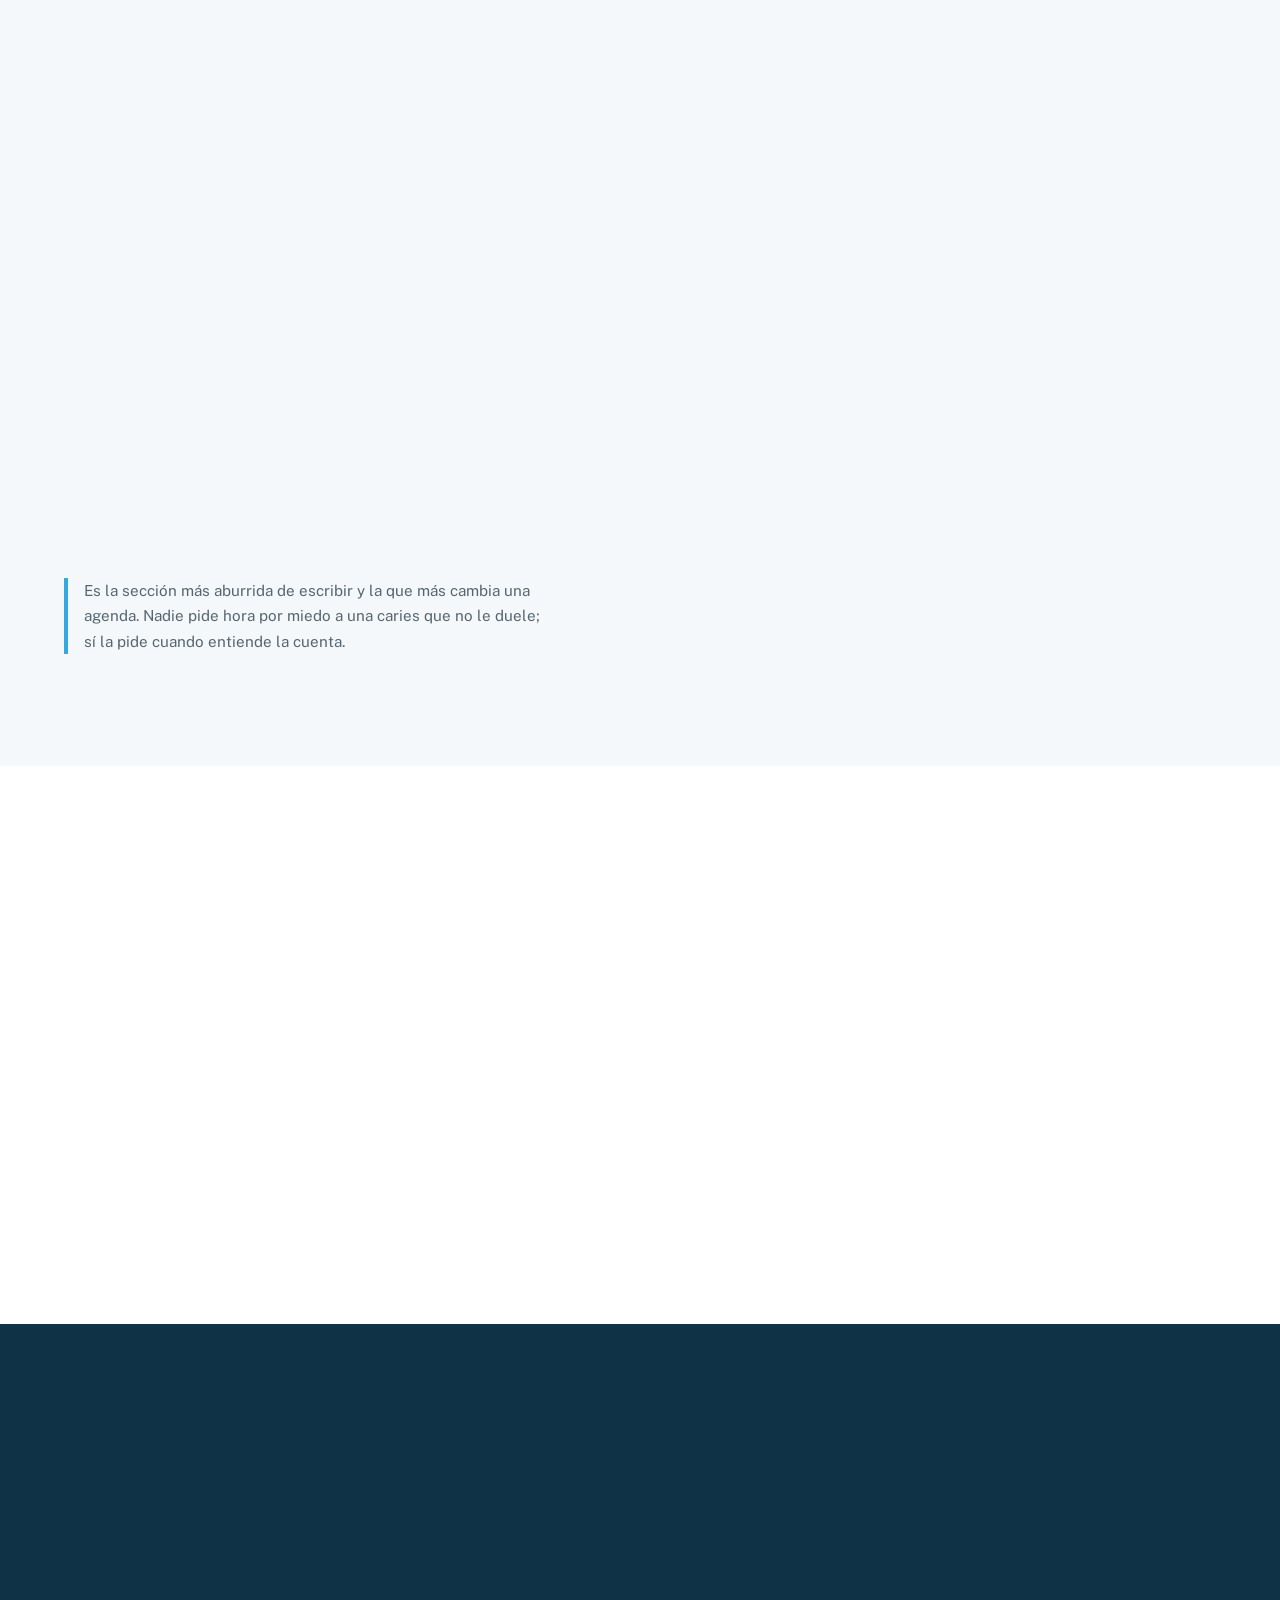
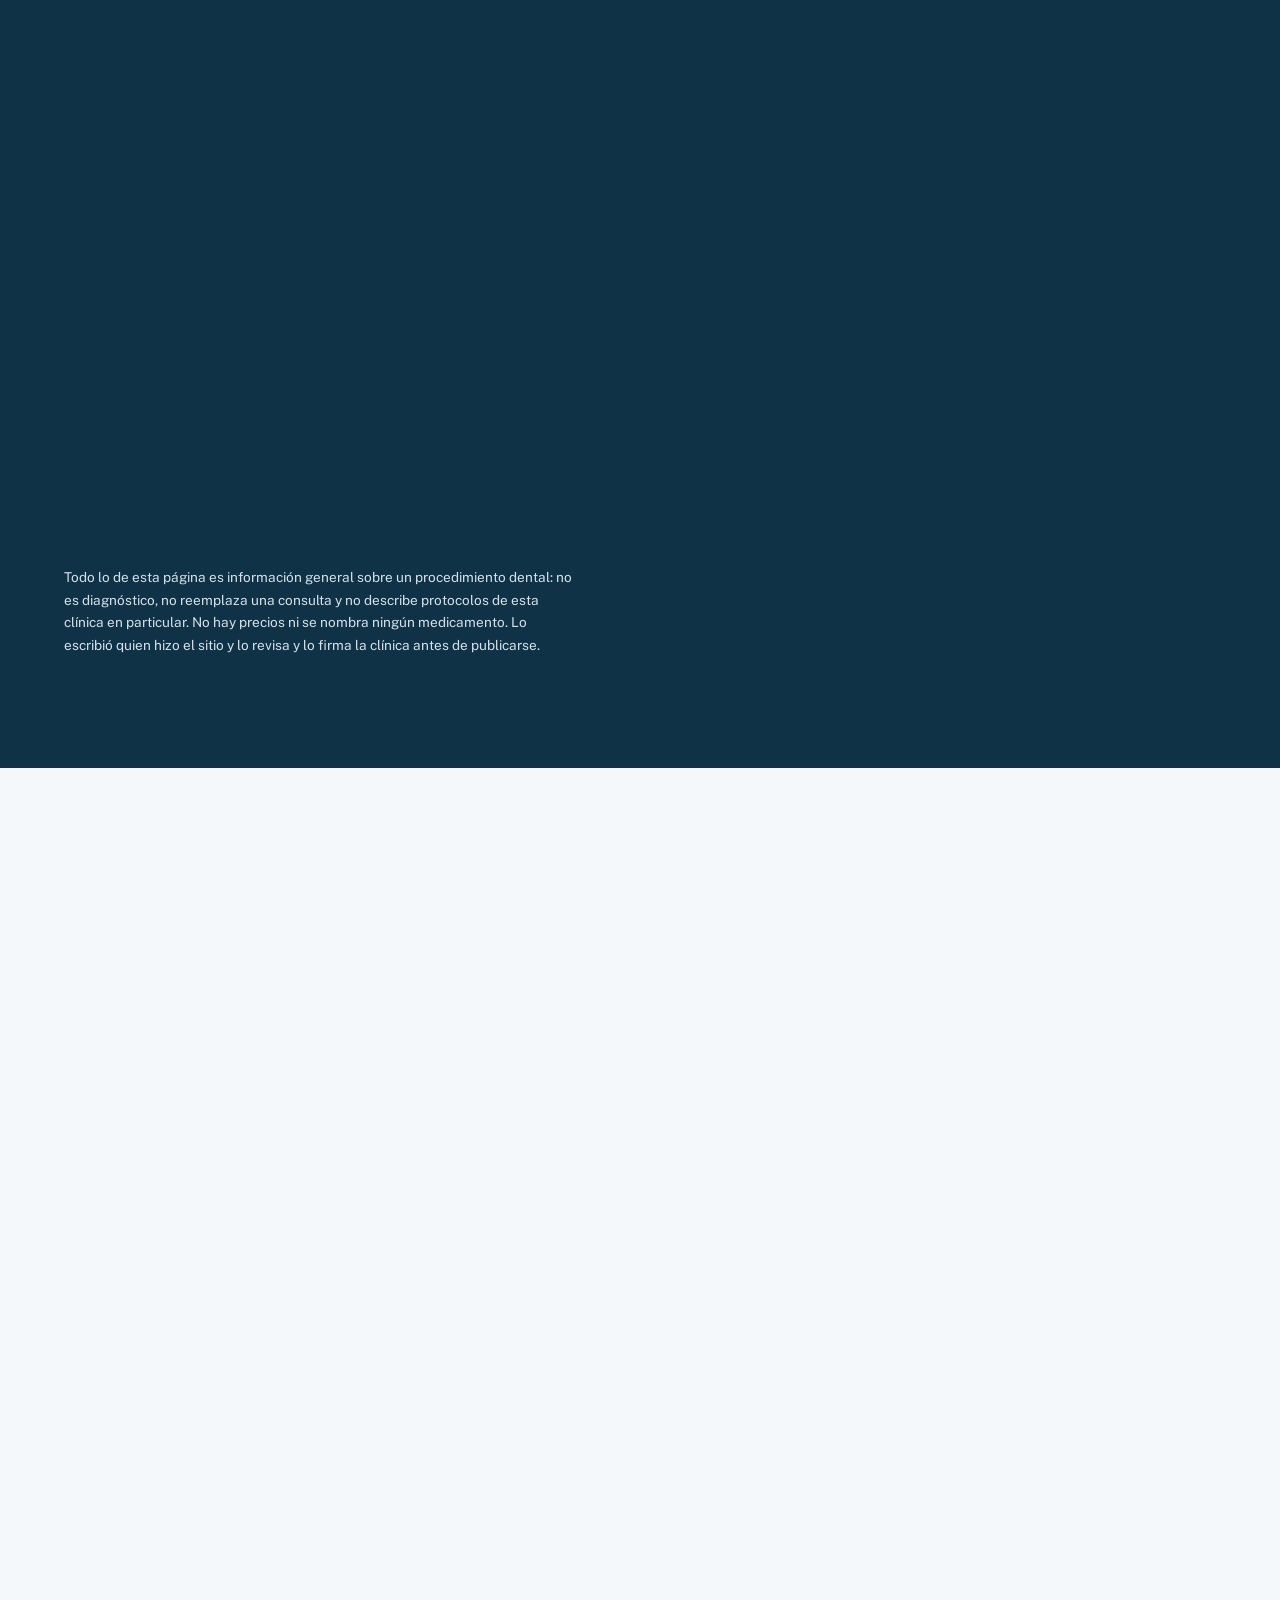
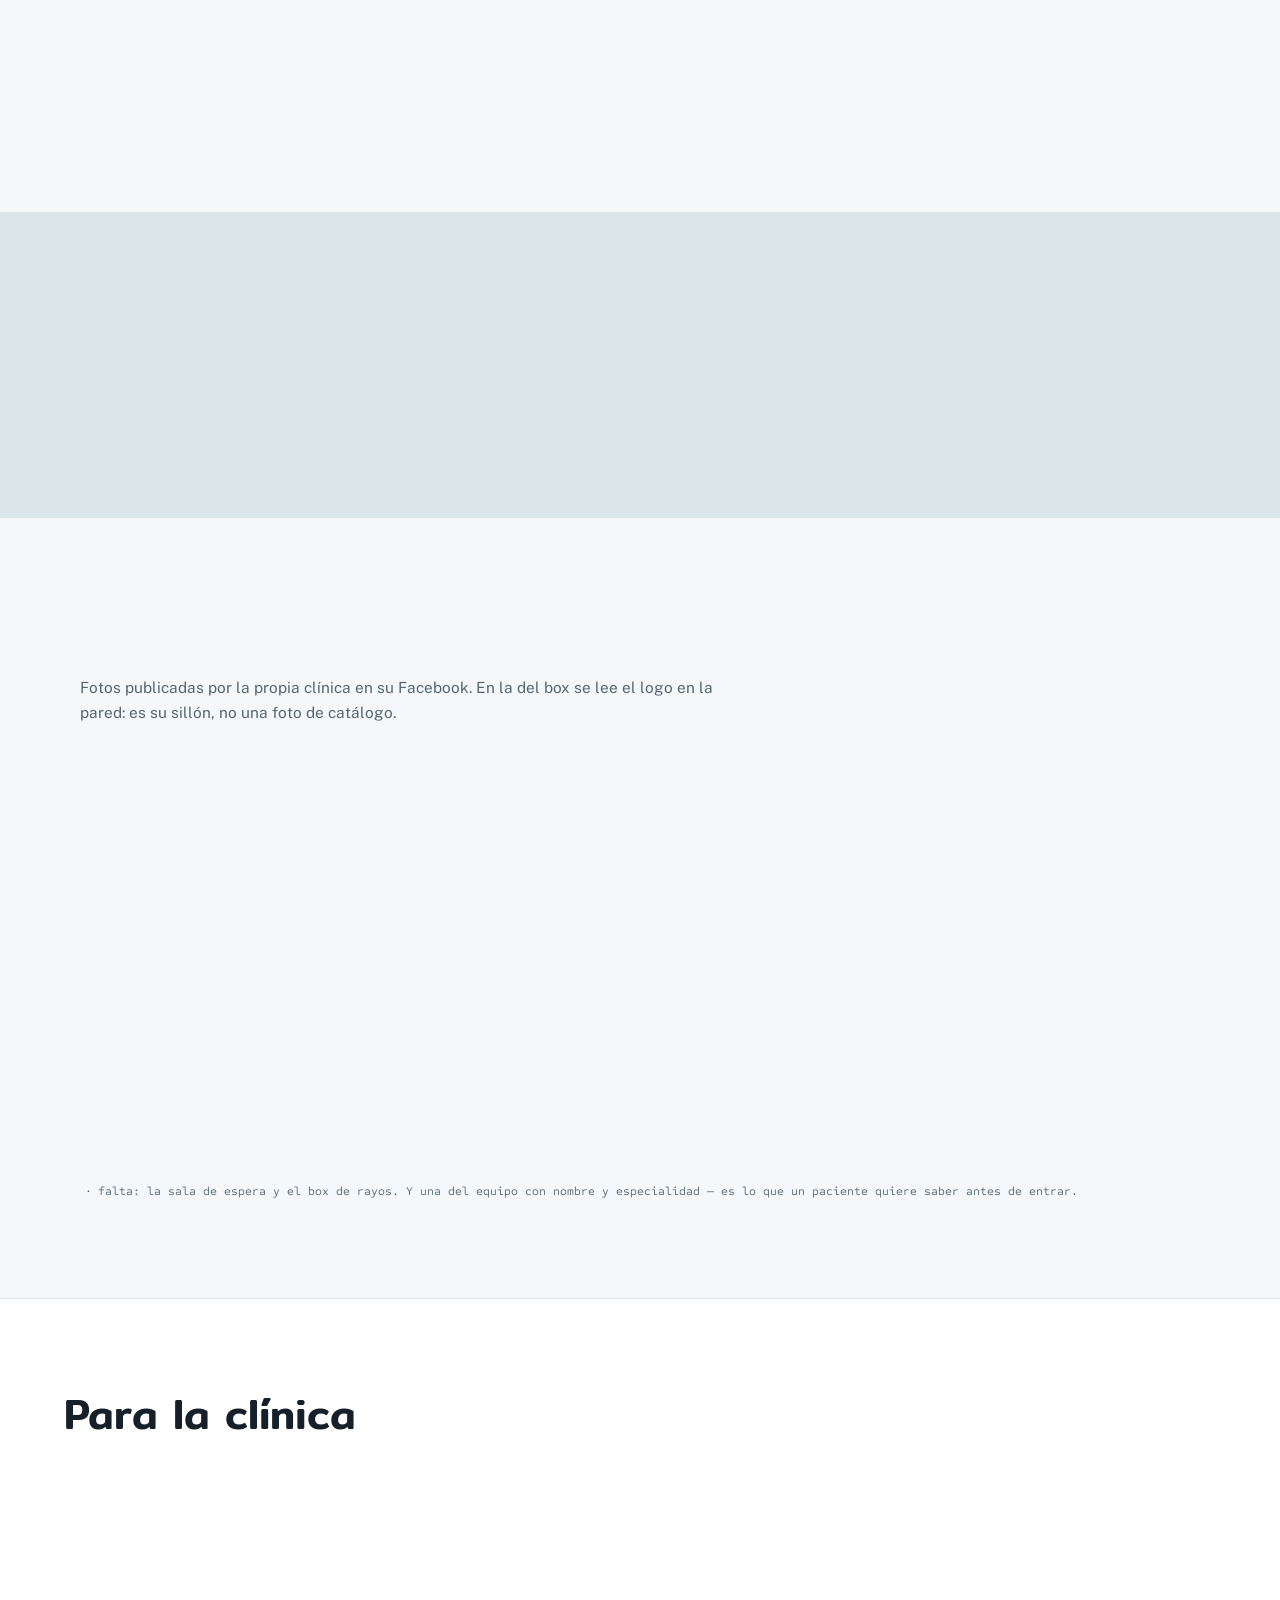
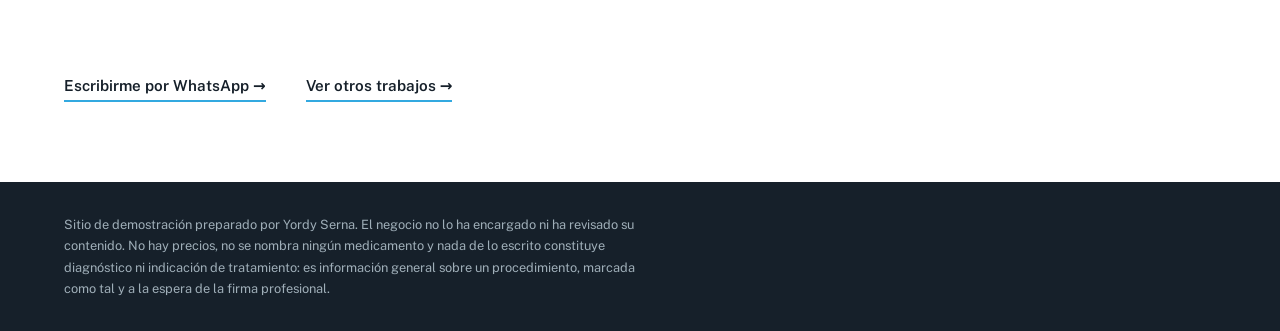
==== commit b1378ead: "Imagenes de rubro en seis tratamientos; las propias pasan a galeria Portada disuelta, aura de color," ====
--- a/index.html
+++ b/index.html
@@ -48,10 +48,10 @@
 
 <!-- ========= PORTADA ========= -->
 <section class="portada portada--foto" id="portada" aria-labelledby="t-portada">
-  <!-- LA FOTO DE PORTADA: foto real del negocio. Entra por la derecha y
-       se DISUELVE hacia el titular, que conserva el fondo limpio. -->
+  <!-- FONDO DE PORTADA: 2560 px, nitido. Se disuelve hacia el titular
+       con un gradiente lateral, no con desenfoque. -->
   <div class="portada__foto" aria-hidden="true">
-    <img src="imagenes/clinica-01.jpg" width="1400" height="779"
+    <img src="imagenes/port-01.jpg" width="2560" height="1707"
          decoding="async" fetchpriority="high" alt="">
   </div>
 
@@ -70,6 +70,16 @@
 
 <!-- ========= LA PIEZA FIRMA ========= -->
 <section class="limpieza" id="limpieza" aria-labelledby="t-limp">
+  <!-- AURA DE COLOR: la foto de rubro reventada a desenfoque. No se lee
+       como imagen: aporta color y luz detras de una seccion que si no
+       seria fondo plano. Aca el desenfoque SI es el efecto, no un parche,
+       y por eso el archivo va chico: a 64 px de blur, mas resolucion no
+       cambia nada. Sin loading=lazy porque el elemento va en absoluto con
+       z-index negativo y el navegador nunca lo considera visible. -->
+  <div class="aura" aria-hidden="true">
+    <img src="imagenes/aura-01.jpg" width="900" height="600" decoding="async" alt="">
+  </div>
+
   <div class="limpieza__cabecera">
     <p class="antetitulo">Destartraje, dicho en simple</p>
     <h2 id="t-limp">La limpieza que evita todo</h2>
@@ -123,6 +133,19 @@
 </section>
 
 <!-- ========= LAS PREGUNTAS DEL SILLÓN — ESTRUCTURA K ========= -->
+<!-- ========= MEDIA PANTALLA ========= -->
+<section class="mitades" aria-labelledby="t-mitades">
+  <div class="mitades__foto">
+    <img src="imagenes/media-01.jpg" width="2200" height="1467"
+         loading="lazy" decoding="async" alt="">
+  </div>
+  <div class="mitades__texto">
+    <p class="mitades__ante">La escalera del costo</p>
+    <h2 id="t-mitades">Cada mes que se posterga, sube un peldaño</h2>
+    <p>Una limpieza al año cuesta menos que cualquier tapadura. Una tapadura a tiempo cuesta una fracción de lo que cuesta el tratamiento de conducto que viene después. Y ese tratamiento cuesta menos que reponer la pieza cuando ya no hay nada que salvar. La escalera es siempre la misma y siempre sube en la misma dirección.</p>
+  </div>
+</section>
+
 <section class="sillon" id="sillon" aria-labelledby="t-sillon">
   <div class="sillon__cabecera">
     <p class="antetitulo antetitulo--claro">Lo que se pregunta en voz baja</p>
@@ -205,6 +228,18 @@
 </section>
 
 <!-- ========= EL CIERRE — T1 ========= -->
+<!-- ========= LA CITA A SANGRE ========= -->
+<section class="cita" aria-labelledby="t-cita">
+  <div class="cita__foto" aria-hidden="true">
+    <img src="imagenes/cita-01.jpg" width="2200" height="1467"
+         loading="lazy" decoding="async" alt="">
+  </div>
+  <blockquote class="cita__texto">
+    <p id="t-cita">Lo barato es prevenir<br>
+      <span class="cita__eco">Nadie pide hora hasta que duele, y ahí ya subió el peldaño</span></p>
+  </blockquote>
+</section>
+
 <section class="cierre" id="llamar" aria-labelledby="t-cierre">
   <p class="cierre__rot">Para pedir hora de limpieza</p>
   <h2 id="t-cierre" class="cierre__tel">
@@ -213,12 +248,30 @@
   <p class="cierre__pie">Es el número publicado en su ficha de Google.</p>
 </section>
 
+<!-- ========= LA TIRA ========= -->
+<section class="tira" aria-label="Tres imágenes del oficio">
+  <figure class="tira__pieza">
+    <img src="imagenes/tira-01.jpg" width="1100" height="733" loading="lazy" decoding="async" alt="Atención odontológica en el sillón de un box dental.">
+  </figure>
+  <figure class="tira__pieza">
+    <img src="imagenes/tira-02.jpg" width="1100" height="733" loading="lazy" decoding="async" alt="Instrumental dental ordenado en la bandeja.">
+  </figure>
+  <figure class="tira__pieza">
+    <img src="imagenes/tira-03.jpg" width="1100" height="733" loading="lazy" decoding="async" alt="Box dental con el sillón y el equipamiento a la vista.">
+  </figure>
+</section>
+
 <!-- ========= LAS FOTOS ========= -->
 <section class="galeria" aria-labelledby="t-galeria">
   <h2 id="t-galeria" class="galeria__titulo">El edificio y el box</h2>
   <p class="galeria__nota">Fotos publicadas por la propia clínica en su Facebook. En la del box se lee el logo en la pared: es su sillón, no una foto de catálogo.</p>
   <div class="galeria__grilla">
-    <figure class="gal gal--abajo">
+    <figure class="gal gal--izq">
+      <img src="imagenes/clinica-01.jpg" width="1400" height="779" loading="lazy" decoding="async"
+           alt="El edificio de la clínica visto desde la calle, revestido en madera y piedra.">
+      <figcaption>El edificio desde la calle. Foto suya, de su Facebook.</figcaption>
+    </figure>
+    <figure class="gal gal--der">
       <img src="imagenes/clinica-02.jpg" width="788" height="1400" loading="lazy" decoding="async"
            alt="Box de atención con el sillón dental y el logo de la clínica pintado en la pared.">
       <figcaption>El box, con el logo en la pared.</figcaption>
--- a/css/estilo.css
+++ b/css/estilo.css
@@ -412,62 +412,6 @@
   .js .rev { opacity: 1; transform: none; }
 }
 
-/* ══════ LA FOTO EN LA PORTADA ══════
-   La foto real del negocio entra por la derecha y se DISUELVE hacia el
-   titular. No es un velo de color puesto encima: es la imagen misma
-   perdiendo opacidad con mask-image, asi que el texto conserva el fondo
-   limpio y las medidas de contraste auditadas siguen valiendo. */
-.portada--foto { padding-top: clamp(1.5rem, 3.5vh, 3.5rem); }
-.portada--foto .portada__texto { max-width: 40rem; }
-
-.portada__foto {
-  position: absolute; z-index: 0;
-  inset: 0 0 0 auto;
-  width: min(57%, 45rem);
-  pointer-events: none;
-}
-.portada__foto img {
-  display: block; width: 100%; height: 100%;
-  object-fit: cover; object-position: 58% 48%;
-  -webkit-mask-image: linear-gradient(90deg, transparent 0%, rgba(0,0,0,.30) 24%, #000 60%, #000 100%);
-          mask-image: linear-gradient(90deg, transparent 0%, rgba(0,0,0,.30) 24%, #000 60%, #000 100%);
-}
-/* El velo repite el fondo de la pagina: la foto queda de fondo, no de
-   protagonista, y el titular sigue mandando. */
-.portada__foto::after {
-  content: ''; position: absolute; inset: 0;
-  background: linear-gradient(90deg,
-              var(--hueso) 0%, rgba(245,248,250,.58) 32%, rgba(245,248,250,.10) 72%);
-}
-
-/* La foto ENTRA: viene desde la derecha, un poco mas grande, y asienta. */
-.js .portada--foto .portada__foto { opacity: 0; transform: translateX(3rem) scale(1.04); }
-.js .portada--foto.ok .portada__foto {
-  opacity: 1; transform: none;
-  transition: opacity .9s ease, transform 1.1s cubic-bezier(.2,.7,.2,1);
-}
-/* .portada entra al observador SOLO para gatillar la foto: la seccion
-   entera no debe desvanecerse (el titular tiene su propia entrada). */
-.js .portada.rev,
-.js .portada.rev.ok { opacity: 1; transform: none; transition: none; }
-
-/* En celular no hay costado donde disolver: la foto pasa a ser franja
-   de arriba que se deshace hacia abajo, y el texto baja. */
-@media (max-width: 860px) {
-  .portada--foto { padding-top: 37svh; }
-  .portada__foto { inset: 0 0 auto 0; width: 100%; height: 33svh; }
-  .portada__foto img {
-    -webkit-mask-image: linear-gradient(180deg, #000 0%, #000 50%, rgba(0,0,0,.22) 85%, transparent 100%);
-            mask-image: linear-gradient(180deg, #000 0%, #000 50%, rgba(0,0,0,.22) 85%, transparent 100%);
-  }
-  .portada__foto::after {
-    background: linear-gradient(180deg,
-                rgba(245,248,250,.12) 0%, rgba(245,248,250,.50) 68%, var(--hueso) 100%);
-  }
-}
-@media (prefers-reduced-motion: reduce) {
-  .js .portada--foto .portada__foto { opacity: 1; transform: none; }
-}
 
 /* ══════ LAS FOTOS ══════
    Grilla dura, igual que el resto de la pagina: dos arriba y una ancha
@@ -524,3 +468,195 @@
 @media (prefers-reduced-motion: reduce) {
   .js .gal.rev { opacity: 1; transform: none; }
 }
+
+
+
+/* ══════════════════════════════════════════════════════════════════
+   LAS IMÁGENES DE RUBRO — seis tratamientos
+   ══════════════════════════════════════════════════════════════════
+   La página no puede ser texto sobre fondo plano de arriba abajo. Van
+   seis apariciones distintas, para que el ojo no vea siempre lo mismo:
+   portada disuelta, aura de color, media pantalla, cita a sangre, tira
+   de tres, y la galería con las fotos propias del negocio.
+
+   LA REGLA: la foto no se ensucia para poder leer encima. Lo que
+   sostiene el contraste es un gradiente por zona. La ÚNICA excepción es
+   el aura, donde el desenfoque no es un parche sino el efecto entero.
+
+   Procedencia de cada archivo: imagenes/FUENTES.txt
+   ══════════════════════════════════════════════════════════════════ */
+
+/* ── 1 · PORTADA ── */
+.portada--foto { padding-top: clamp(1.5rem, 3.5vh, 3.5rem); }
+.portada--foto .portada__texto { max-width: 40rem; }
+.portada__foto { position: absolute; z-index: 0; inset: 0; overflow: hidden; pointer-events: none; }
+.portada__foto img {
+  display: block; width: 100%; height: 100%;
+  object-fit: cover; object-position: 56% 48%;
+  -webkit-mask-image: linear-gradient(90deg, transparent 0%, transparent 28%,
+              rgba(0,0,0,.18) 42%, rgba(0,0,0,.66) 58%, #000 72%, #000 100%);
+          mask-image: linear-gradient(90deg, transparent 0%, transparent 28%,
+              rgba(0,0,0,.18) 42%, rgba(0,0,0,.66) 58%, #000 72%, #000 100%);
+}
+.portada__foto::after {
+  content: ""; position: absolute; inset: 0;
+  background: linear-gradient(90deg, var(--hueso) 0%, var(--hueso) 30%,
+              rgba(245,248,250,.66) 46%, rgba(245,248,250,.22) 68%, rgba(245,248,250,.06) 86%);
+}
+@media (prefers-reduced-motion: no-preference) {
+  .portada__foto img { animation: respira 46s ease-in-out infinite alternate; }
+}
+@keyframes respira {
+  from { transform: scale(1.04) translate3d(0, 0, 0); }
+  to   { transform: scale(1.11) translate3d(-1.8%, -1.2%, 0); }
+}
+.js .portada--foto .portada__foto { opacity: 0; }
+.js .portada--foto.ok .portada__foto { opacity: 1; transition: opacity 1.1s ease; }
+.js .portada.rev,
+.js .portada.rev.ok { opacity: 1; transform: none; transition: none; }
+@media (max-width: 860px) {
+  .portada--foto { padding-top: 36svh; }
+  .portada__foto img {
+    object-position: 50% 44%;
+    -webkit-mask-image: linear-gradient(180deg, #000 0%, #000 30%, rgba(0,0,0,.34) 58%, transparent 78%);
+            mask-image: linear-gradient(180deg, #000 0%, #000 30%, rgba(0,0,0,.34) 58%, transparent 78%);
+  }
+  .portada__foto::after {
+    background: linear-gradient(180deg, rgba(245,248,250,0) 0%, rgba(245,248,250,.30) 42%, var(--hueso) 70%);
+  }
+}
+
+/* ── 2 · AURA DE COLOR ── */
+#limpieza { position: relative; isolation: isolate; overflow: hidden; }
+.aura { position: absolute; z-index: -1; inset: -12% -8% auto -8%; height: 78%; pointer-events: none; }
+.aura img {
+  display: block; width: 100%; height: 100%; object-fit: cover;
+  /* Acá el desenfoque ES el efecto: la foto deja de leerse y queda la luz. */
+  filter: blur(64px) saturate(1.45);
+  opacity: .38;
+  transform: scale(1.25);
+  /* Y se apaga EN LA IMAGEN, no con un velo encima. Un ::after que pinta
+     el fondo apaga solo DENTRO del div: en el borde de abajo queda un
+     corte recto a media seccion. Con la mascara la imagen misma se
+     desvanece y no hay borde que cortar. */
+  -webkit-mask-image: radial-gradient(ellipse 74% 58% at 50% 34%,
+              #000 0%, #000 26%, rgba(0,0,0,.55) 52%, transparent 82%);
+          mask-image: radial-gradient(ellipse 74% 58% at 50% 34%,
+              #000 0%, #000 26%, rgba(0,0,0,.55) 52%, transparent 82%);
+}
+@media (prefers-reduced-motion: no-preference) {
+  .aura img { animation: deriva-aura 68s ease-in-out infinite alternate; }
+}
+@keyframes deriva-aura {
+  from { transform: scale(1.25) translate3d(-3%, 0, 0); }
+  to   { transform: scale(1.38) translate3d(3%, -2%, 0); }
+}
+
+/* ── 3 · MEDIA PANTALLA ── */
+.mitades {
+  display: grid; grid-template-columns: 1fr 1fr; align-items: stretch;
+  background: var(--blanco);
+  /* overflow hidden porque las entradas son laterales: mientras el texto
+     se desliza y la foto entra a escala, ambos se salen unos píxeles y
+     aparece scroll horizontal por un segundo. */
+  overflow: hidden;
+}
+.mitades__foto { position: relative; min-height: 62svh; overflow: hidden; }
+.mitades__foto img { display: block; width: 100%; height: 100%; object-fit: cover; object-position: 52% 50%; }
+.mitades__texto {
+  padding: clamp(2.5rem, 6vw, 5rem) clamp(1.4rem, 4vw, 3.5rem);
+  display: flex; flex-direction: column; justify-content: center;
+  color: var(--tinta);
+}
+.mitades__ante {
+  font-family: var(--dato); font-size: .72rem; letter-spacing: .16em;
+  text-transform: uppercase; color: var(--gris); margin: 0 0 .9rem;
+}
+.mitades h2 {
+  font-family: var(--display); font-weight: 500;
+  font-size: clamp(1.7rem, 3.6vw, 2.8rem); line-height: 1.08;
+  margin: 0 0 1rem; color: var(--tinta);
+}
+.mitades__texto p:last-child {
+  margin: 0; font-size: 1rem; line-height: 1.65; color: var(--tinta); max-width: 34rem;
+}
+.js .mitades__texto.rev { opacity: 0; transform: translateX(1.6rem); }
+.js .mitades__foto.rev  { opacity: 0; transform: scale(1.04); }
+.js .mitades__texto.rev.ok,
+.js .mitades__foto.rev.ok {
+  opacity: 1; transform: none;
+  transition: opacity .9s ease, transform 1.1s cubic-bezier(.2,.7,.2,1);
+}
+@media (max-width: 780px) {
+  .mitades { grid-template-columns: 1fr; }
+  .mitades__foto { min-height: 44svh; }
+}
+
+/* ── 4 · LA CITA A SANGRE ── */
+.cita {
+  position: relative; isolation: isolate; min-height: 70svh;
+  display: flex; align-items: center; justify-content: center;
+  padding: clamp(3rem, 9vw, 7rem) clamp(1.2rem, 5vw, 4rem);
+  background: var(--hueso); overflow: hidden;
+}
+.cita__foto { position: absolute; inset: 0; z-index: -1; overflow: hidden; }
+.cita__foto img { display: block; width: 100%; height: 100%; object-fit: cover; object-position: 50% 44%; }
+/* Velo parejo y fuerte: el texto va centrado y grande, encima de la foto
+   entera. Calculado sobre el peor caso —imagen del color contrario
+   detrás— para que el ratio aguante sin ensuciar la imagen. */
+.cita__foto::after {
+  content: ""; position: absolute; inset: 0;
+  background: linear-gradient(180deg, rgba(245,248,250,.72) 0%,
+              rgba(245,248,250,.84) 45%, rgba(245,248,250,.90) 100%);
+}
+.cita__texto { margin: 0; max-width: 42rem; text-align: center; color: var(--tinta); }
+.cita__texto p {
+  font-family: var(--display); font-weight: 500;
+  font-size: clamp(1.8rem, 4.6vw, 3.2rem); line-height: 1.16;
+  margin: 0; color: var(--tinta);
+}
+.cita__eco {
+  display: block; margin-top: 1.1rem;
+  font-family: var(--dato); font-size: .82rem; letter-spacing: .1em;
+  text-transform: uppercase; color: var(--gel);
+}
+.js .cita__texto.rev { opacity: 0; transform: translateY(16px); }
+.js .cita__texto.rev.ok {
+  opacity: 1; transform: none;
+  transition: opacity 1s ease, transform 1s cubic-bezier(.2,.7,.2,1);
+}
+@media (prefers-reduced-motion: no-preference) {
+  .cita__foto img { animation: respira-cita 58s ease-in-out infinite alternate; }
+}
+@keyframes respira-cita {
+  from { transform: scale(1.06) translate3d(0, 0, 0); }
+  to   { transform: scale(1.13) translate3d(1.4%, -1%, 0); }
+}
+
+/* ── 5 · LA TIRA ── */
+.tira { display: grid; grid-template-columns: repeat(3, 1fr); gap: 2px; background: var(--linea); }
+.tira__pieza { margin: 0; overflow: hidden; height: 34svh; min-height: 220px; }
+.tira__pieza img {
+  display: block; width: 100%; height: 100%; object-fit: cover;
+  transition: transform 1.1s cubic-bezier(.2,.7,.2,1);
+}
+@media (hover: hover) and (pointer: fine) {
+  .tira__pieza:hover img { transform: scale(1.05); }
+}
+.js .tira__pieza.rev { opacity: 0; transform: translateY(1.4rem); }
+.js .tira__pieza.rev.ok {
+  opacity: 1; transform: none;
+  transition: opacity .8s ease, transform .9s cubic-bezier(.2,.7,.2,1);
+}
+.js .tira__pieza.rev.ok:nth-child(2) { transition-delay: .1s; }
+.js .tira__pieza.rev.ok:nth-child(3) { transition-delay: .2s; }
+@media (max-width: 700px) {
+  .tira { grid-template-columns: 1fr 1fr; }
+  .tira__pieza:last-child { grid-column: 1 / -1; height: 28svh; }
+}
+
+@media (prefers-reduced-motion: reduce) {
+  .js .portada--foto .portada__foto,
+  .js .mitades__texto.rev, .js .mitades__foto.rev,
+  .js .cita__texto.rev, .js .tira__pieza.rev { opacity: 1; transform: none; }
+}
